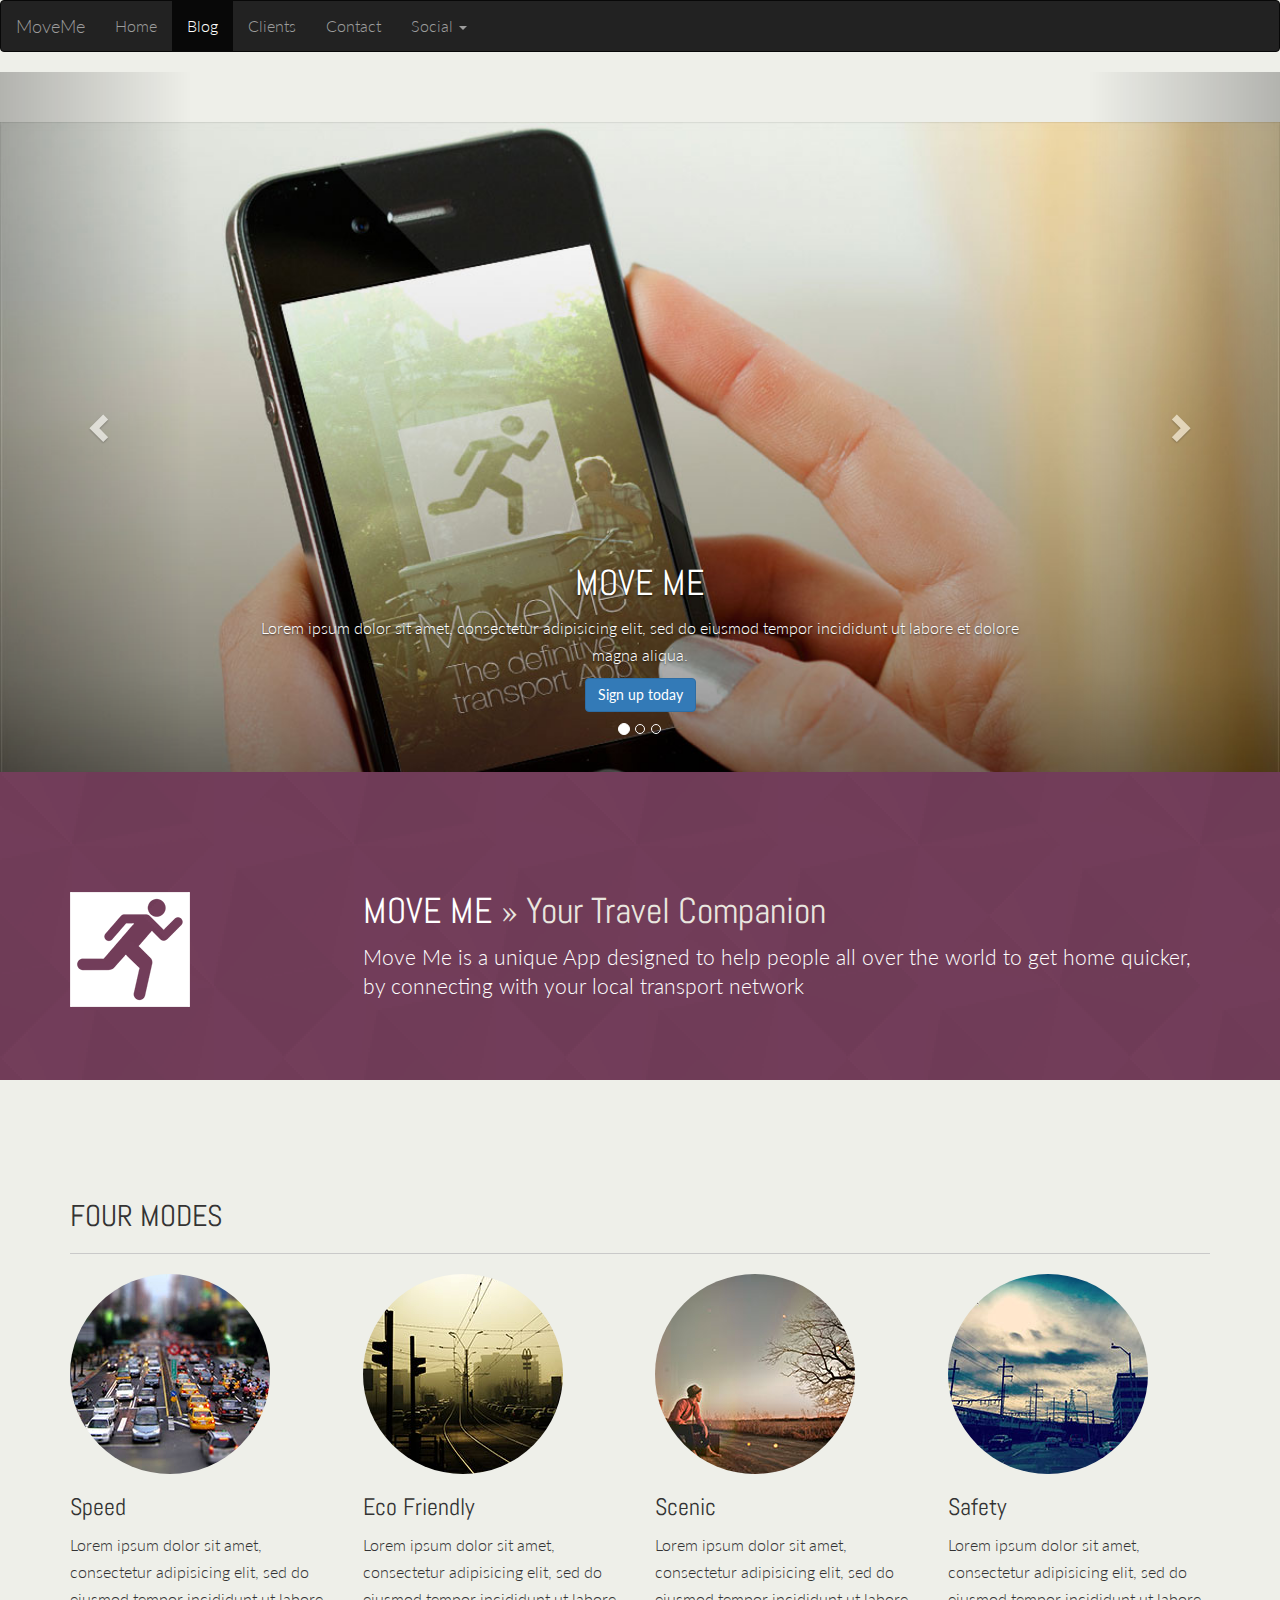
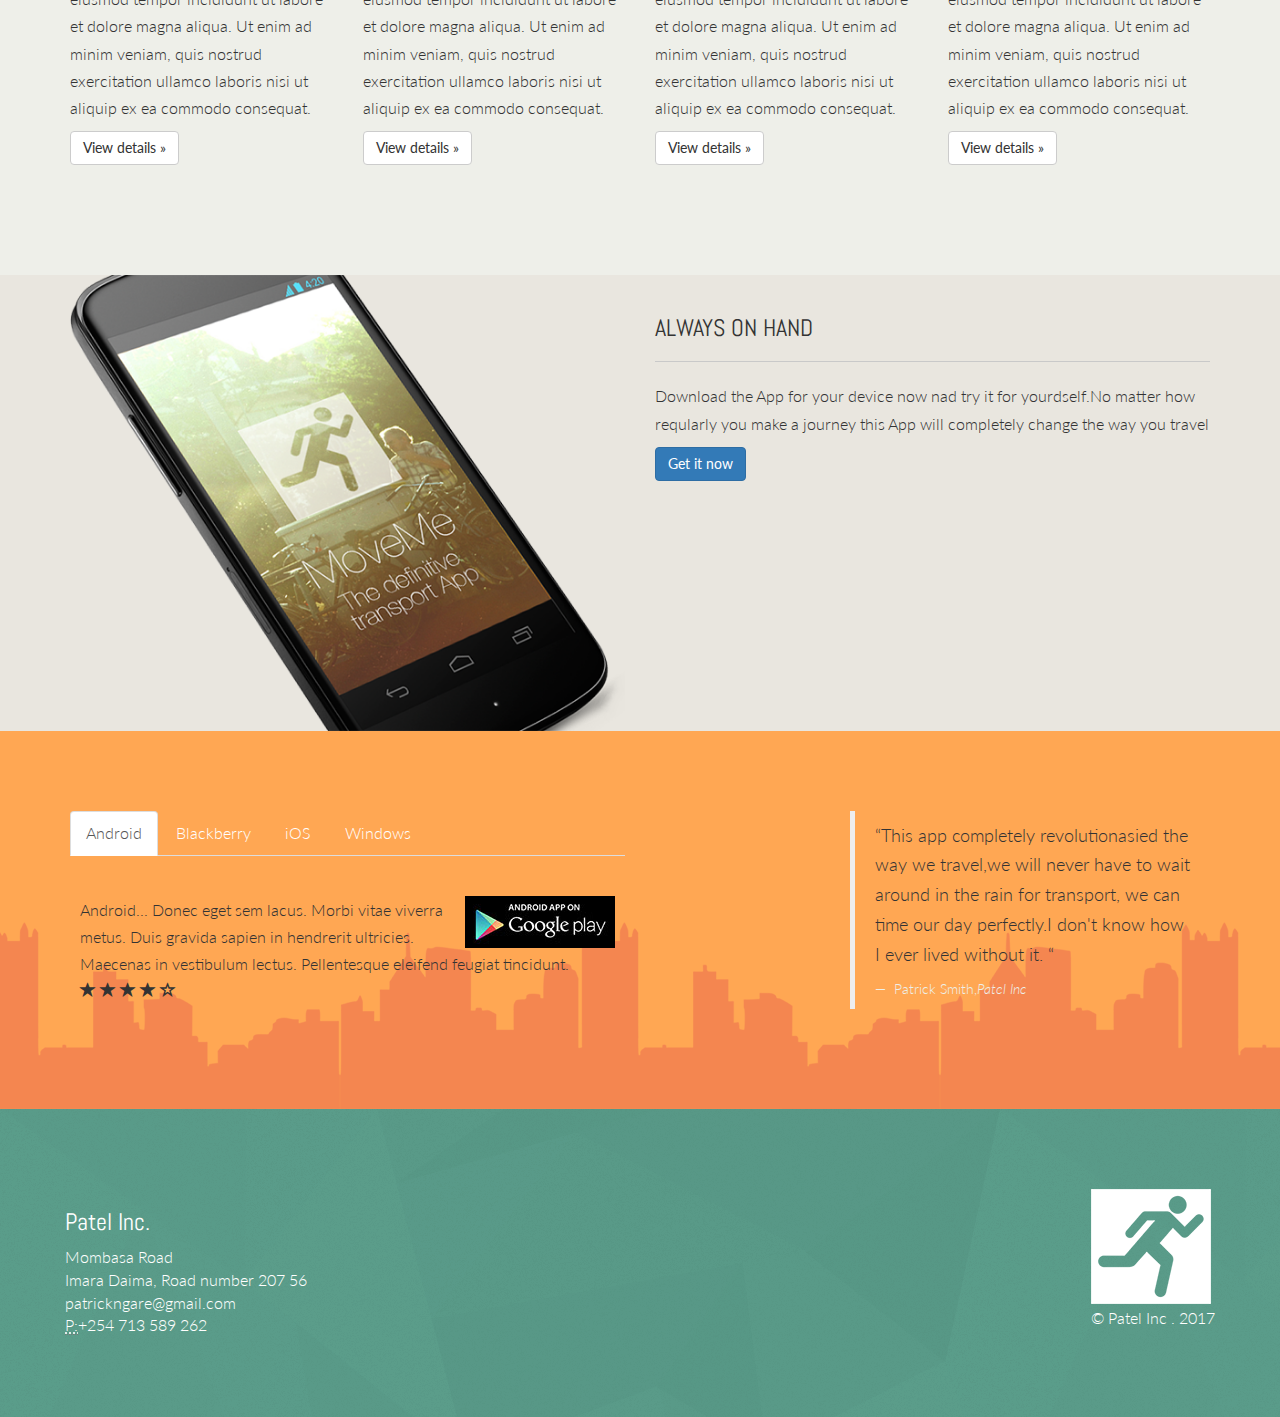
==== blog.html @ 834b3cba "added blog post page" ====
<!DOCTYPE html>
<html>

<head>
  <title>Move me inc</title>
  </title>
  <meta name="viewport" content="width=device-width, initial-scale=1.0">
  <link href="css/bootstrap.css" rel="stylesheet">
  <link rel="stylesheet" href="https://maxcdn.bootstrapcdn.com/bootstrap/3.3.7/css/bootstrap.min.css">
  <link href="https://fonts.googleapis.com/css?family=Lato:300" rel="stylesheet">
  <link href="https://fonts.googleapis.com/css?family=Abel" rel="stylesheet">
  <link href="css/styles.css" rel="stylesheet">
</head>

<body>
  <nav class="navbar navbar-inverse" role="navigation">
    <div class="navbar-header">
      <button type="button" class="navbar-toggle" data-toggle="collapse" data-target=".navbar-collapse">
           <span class="sr-only">Toggle navigation</span>
           <span class="icon-bar"></span>
           <span class="icon-bar"></span>
           <span class="icon-bar"></span>
       </button>
      <a class="navbar-brand" href="index.html">MoveMe</a>
    </div>
    <div class="navbar-collapse collapse">
      <ul class="nav navbar-nav">
        <li><a href="index.html">Home</a></li>
        <li class="active"><a href="blog.html">Blog</a></li>
        <li><a href="clients.html">Clients</a></li>
        <li><a href="contact.html">Contact</a></li>
        <li class="dropdown">
          <a href="#" class="dropdown-toggle" data-toggle="dropdown">Social <b class="caret"></b></a>
          <ul class="dropdown-menu">
            <li><a href="http://www.facebook.com">Facebook</a></li>
            <li><a href="http://www.twitter.com">Twitter</a></li>
            <li><a href="https://plus.google.com">Google+</a></li>
            <li><a href="http://www.linkedin.com">LinkedIn</a></li>
          </ul>
        </li>
      </ul>
    </div>
  </nav>
  <!-- end Navigation -->
  <div id="myCarousel" class="carousel slide">
    <ol class="carousel-indicators">
      <li data-target="#myCarousel" data-slide-to="0" class="active"></li>
      <li data-target="#myCarousel" data-slide-to="1"></li>
      <li data-target="#myCarousel" data-slide-to="2"></li>
    </ol>
    <div class="carousel-inner">
      <div class="item active">
        <img src="img/slide1.jpg">
        <div class="container active">
          <div class="carousel-caption">
            <h1>MOVE ME</h1>
            <p>Lorem ipsum dolor sit amet, consectetur adipisicing elit, sed do eiusmod tempor incididunt ut labore et dolore magna aliqua.</p>
            <p><a href="#" class="btn btn-primary btn-large">Sign up today</a></p>
          </div>
        </div>
      </div>
      <div class="item">
        <img src="img/slide2.jpg">
        <div class="container active">
          <div class="carousel-caption">
            <h1>ALL TRANSPORT COVERED</h1>
            <p>Lorem ipsum dolor sit amet, consectetur adipisicing elit, sed do eiusmod tempor incididunt ut labore et dolore magna aliqua.</p>
            <p><a href="#" class="btn btn-primary btn-large">Sign up today</a></p>
          </div>
        </div>
      </div>
      <div class="item">
        <img src="img/slide3.jpg">
        <div class="container active">
          <div class="carousel-caption">
            <h1>NEW - SAFETY MODE</h1>
            <p>Lorem ipsum dolor sit amet, consectetur adipisicing elit, sed do eiusmod tempor incididunt ut labore et dolore magna aliqua.</p>
            <p><a href="#" class="btn btn-primary btn-large">Sign up today</a></p>
          </div>
        </div>
      </div>
    </div>
    <a class="left carousel-control" href="#myCarousel" data-slide="prev"><span class="glyphicon glyphicon-chevron-left"></span></a>
    <a class="right carousel-control" href="#myCarousel" data-slide="next"><span class="glyphicon glyphicon-chevron-right"></span></a>
  </div>

  <!--Carousel End -->
  <div class="intro-block">
    <div class="container">
      <div class="row">
        <div class="col-xs-3">
          <img class="img-responsive tpad" src="img/moveMe.png">
        </div>
        <div class="col-xs-9">
          <h1>MOVE ME <span class="text-muted">&raquo; Your Travel Companion</span></h1>
          <p class="lead">Move Me is a unique App designed to help people all over the world to get home quicker, by connecting with your local transport network</p>
        </div>
      </div>
    </div>
  </div>
  <!--end of intro section -->
  <div class="container padded">
    <div class="row">
      <div class="col-lg-12">
        <h2>FOUR MODES</h2>
        <hr>
      </div>
    </div>
    <div class="row">
      <div class="col-sm-6 col-md-3">
        <img class="img-circle img-responsive" src="img/speed.jpg">
        <h3>Speed</h3>
        <p>Lorem ipsum dolor sit amet, consectetur adipisicing elit, sed do eiusmod tempor incididunt ut labore et dolore magna aliqua. Ut enim ad minim veniam, quis nostrud exercitation ullamco laboris nisi ut aliquip ex ea commodo consequat.</p>
        <p><a class="btn btn-default" href="#">View details &raquo;</a></p>
      </div>
      <div class="col-sm-6 col-md-3">
        <img class="img-circle img-responsive" src="img/eco.jpg">
        <h3>Eco Friendly</h3>
        <p>Lorem ipsum dolor sit amet, consectetur adipisicing elit, sed do eiusmod tempor incididunt ut labore et dolore magna aliqua. Ut enim ad minim veniam, quis nostrud exercitation ullamco laboris nisi ut aliquip ex ea commodo consequat.</p>
        <p><a class="btn btn-default" href="#">View details &raquo;</a></p>
      </div>
      <div class="clearfix hidden-md hidden-lg"></div>
      <div class="col-sm-6 col-md-3">
        <img class="img-circle img-responsive" src="img/scenic.jpg">
        <h3>Scenic</h3>
        <p>Lorem ipsum dolor sit amet, consectetur adipisicing elit, sed do eiusmod tempor incididunt ut labore et dolore magna aliqua. Ut enim ad minim veniam, quis nostrud exercitation ullamco laboris nisi ut aliquip ex ea commodo consequat.</p>
        <p><a class="btn btn-default" href="#">View details &raquo;</a></p>
      </div>
      <div class="col-sm-6 col-md-3">
        <img class="img-circle img-responsive" src="img/safety.jpg">
        <h3>Safety</h3>
        <p>Lorem ipsum dolor sit amet, consectetur adipisicing elit, sed do eiusmod tempor incididunt ut labore et dolore magna aliqua. Ut enim ad minim veniam, quis nostrud exercitation ullamco laboris nisi ut aliquip ex ea commodo consequat.</p>
        <p><a class="btn btn-default" href="#">View details &raquo;</a></p>
      </div>
    </div>
  </div>
  <!-- end of page content -->


  <div class="marketing">
    <div class="container">
      <div class="row">
        <div class="col-sm-6">
          <img class="img-responsive" src="img/app.png" />
        </div>
        <div class="col-sm-6">
          <h3 class="tpad">ALWAYS ON HAND</h3>
          <hr />
          <p>Download the App for your device now nad try it for yourdself.No matter how reqularly you make a journey this App will completely change the way you travel</p>
          <p><a class="btn btn-large btn-primary" href="#">Get it now</a> </p>
        </div>
      </div>
    </div>
  </div>
  <!--end of marketing section -->
  <div class="info">
    <div class="container">
      <div class="row">
        <div class="col-sm-6 tabbable">
          <ul id="myTab" class="nav nav-tabs">
            <li class="active"><a href="#android" data-toggle="tab">Android</a></li>
            <li><a href="#bb" data-toggle="tab">Blackberry</a></li>
            <li><a href="#ios" data-toggle="tab">iOS</a></li>
            <li><a href="#win" data-toggle="tab">Windows</a></li>
          </ul>
          <div class="tab-content">
            <div class="tab-pane fade in active" id="android">
              <p><img src="img/gplay.jpg" alt="google" class="pull-right">Android... Donec eget sem lacus. Morbi vitae viverra metus. Duis gravida sapien in hendrerit ultricies. Maecenas in vestibulum lectus. Pellentesque eleifend feugiat tincidunt.</br>
                <span class="glyphicon glyphicon-star"></span>
                <span class="glyphicon glyphicon-star"></span>
                <span class="glyphicon glyphicon-star"></span>
                <span class="glyphicon glyphicon-star"></span>
                <span class="glyphicon glyphicon-star-empty"></span>
              </p>
            </div>
            <div class="tab-pane fade in" id="bb">
              <p><img src="img/bbstore.jpg" alt="google" class="pull-right">Blackberry... Donec eget sem lacus. Morbi vitae viverra metus. Duis gravida sapien in hendrerit ultricies. Maecenas in vestibulum lectus. Pellentesque eleifend feugiat tincidunt.</br>
                <span class="glyphicon glyphicon-star"></span>
                <span class="glyphicon glyphicon-star"></span>
                <span class="glyphicon glyphicon-star"></span>
                <span class="glyphicon glyphicon-star"></span>
                <span class="glyphicon glyphicon-star-empty"></span></p>
            </div>

            <div class="tab-pane fade in" id="ios">
              <p><img src="img/appstore.jpg" alt="google" class="pull-right">iOS... Donec eget sem lacus. Morbi vitae viverra metus. Duis gravida sapien in hendrerit ultricies. Maecenas in vestibulum lectus. Pellentesque eleifend feugiat tincidunt.</br>
                <span class="glyphicon glyphicon-star"></span>
                <span class="glyphicon glyphicon-star"></span>
                <span class="glyphicon glyphicon-star"></span>
                <span class="glyphicon glyphicon-star"></span>
                <span class="glyphicon glyphicon-star-empty"> </span></p>
            </div>

            <div class="tab-pane fade in" id="win">
              <p><img src="img/winstore.jpg" alt="google" class="pull-right">Windows... Donec eget sem lacus. Morbi vitae viverra metus. Duis gravida sapien in hendrerit ultricies. Maecenas in vestibulum lectus. Pellentesque eleifend feugiat tincidunt.</br>
                <span class="glyphicon glyphicon-star"></span>
                <span class="glyphicon glyphicon-star"></span>
                <span class="glyphicon glyphicon-star"></span>
                <span class="glyphicon glyphicon-star"></span>
                <span class="glyphicon glyphicon-star-empty"></span></p>
            </div>
          </div>

        </div>
        <div class="col-sm-4 col-sm-offset-2">
          <blockquote>
            <p>&ldquo;This app completely revolutionasied the way we travel,we will never have to wait around in the rain for transport, we can time our day perfectly.I don't know how I ever lived without it. &ldquo;</p>
            <small> Patrick Smith,<cite title="Source title">Patel Inc</cite> </small>

          </blockquote>
        </div>
      </div>
    </div>
  </div>
  <!--info panel ends here -->
  <div class="ftr">
    <div class="container">
      <div class="row">
        <footer>
          <div class="pull-left ft_space">
            <address>
                    <h3>Patel Inc.</h3>
                    Mombasa Road<br>
                    Imara Daima, Road number 207 56<br>
                    <a href="mailto:patrickngare@gmail.com">patrickngare@gmail.com</a><br>
                    <abbr title="Phone">P:</abbr>+254 713 589 262
                    </address>
          </div>
          <div class="pull-right ft_space">
            <img class="img-responsive" src="img/moveMe.png">
            <p>&copy; Patel Inc . 2017</p>
          </div>
        </footer>
      </div>
    </div>

  </div>
  <script src="js/jquery.js"></script>
  <script src="js/bootstrap.js"></script>
  <script src="js/scripts.js"></script>
  <script>
    $(function() {
      $('.carousel').carousel({
        interval: 4000
      });
    })
  </script>
</body>

</html>
---- css/styles.css ----
html, body{
    font-family: 'Lato', sans-serif;
    font-weight: 300;
    font-size: 16px;
    line-height: 1.7;
    background-color: #eeefe9;
}
h1, h2, h3, h4{
    font-family: 'Abel', sans-serif;
}
b, strong{
    font-weight: 400;
}
.carousel-caption{
    z-index: 10;
}
.carousel-inner > .item > img{
    position: absolute;
    top: 50px;
    left: 0;
    min-width: 100%;
    height: auto;
}
.carousel-inner > .item{
    height: 500px;
}
.intro-block{
    background: url(../img/purpalt.png) repeat;
    padding: 100px 15px 60px;
    color: #fff;
}
.text-muted{
    color: #e9e6df;
    font-weight: 100;
}
.tpad{
    padding-top: 20px;
}
.padded{
    padding: 100px 15px;
}
.marketing{
  background-color: #e9e6df;

}
hr{
  border-top: 1px solid #c9c9c9;
}
.info{
  background: #ffa753 url(../img/skyline.png) repeat-x bottom;
  padding: 80px 0;
}
 .info small{
   color:#eeefe9;
 }
 .info a{
     color: #fff;
 }
 .info a:hover{
     color: #333;
 }

.tab-pane{
    padding: 40px 10px 0 10px;
}
.ftr{
    background: url(../img/shattered.png) repeat;
    padding: 80px 0 60px 0;
}
.ftr address, .ftr a, .ftr p{
    color: #fff;
}
.ft_space{
    padding: 0 10px;
}
@media(min-width: 768px){
.carousel-inner > .item{
    height: 700px;
}
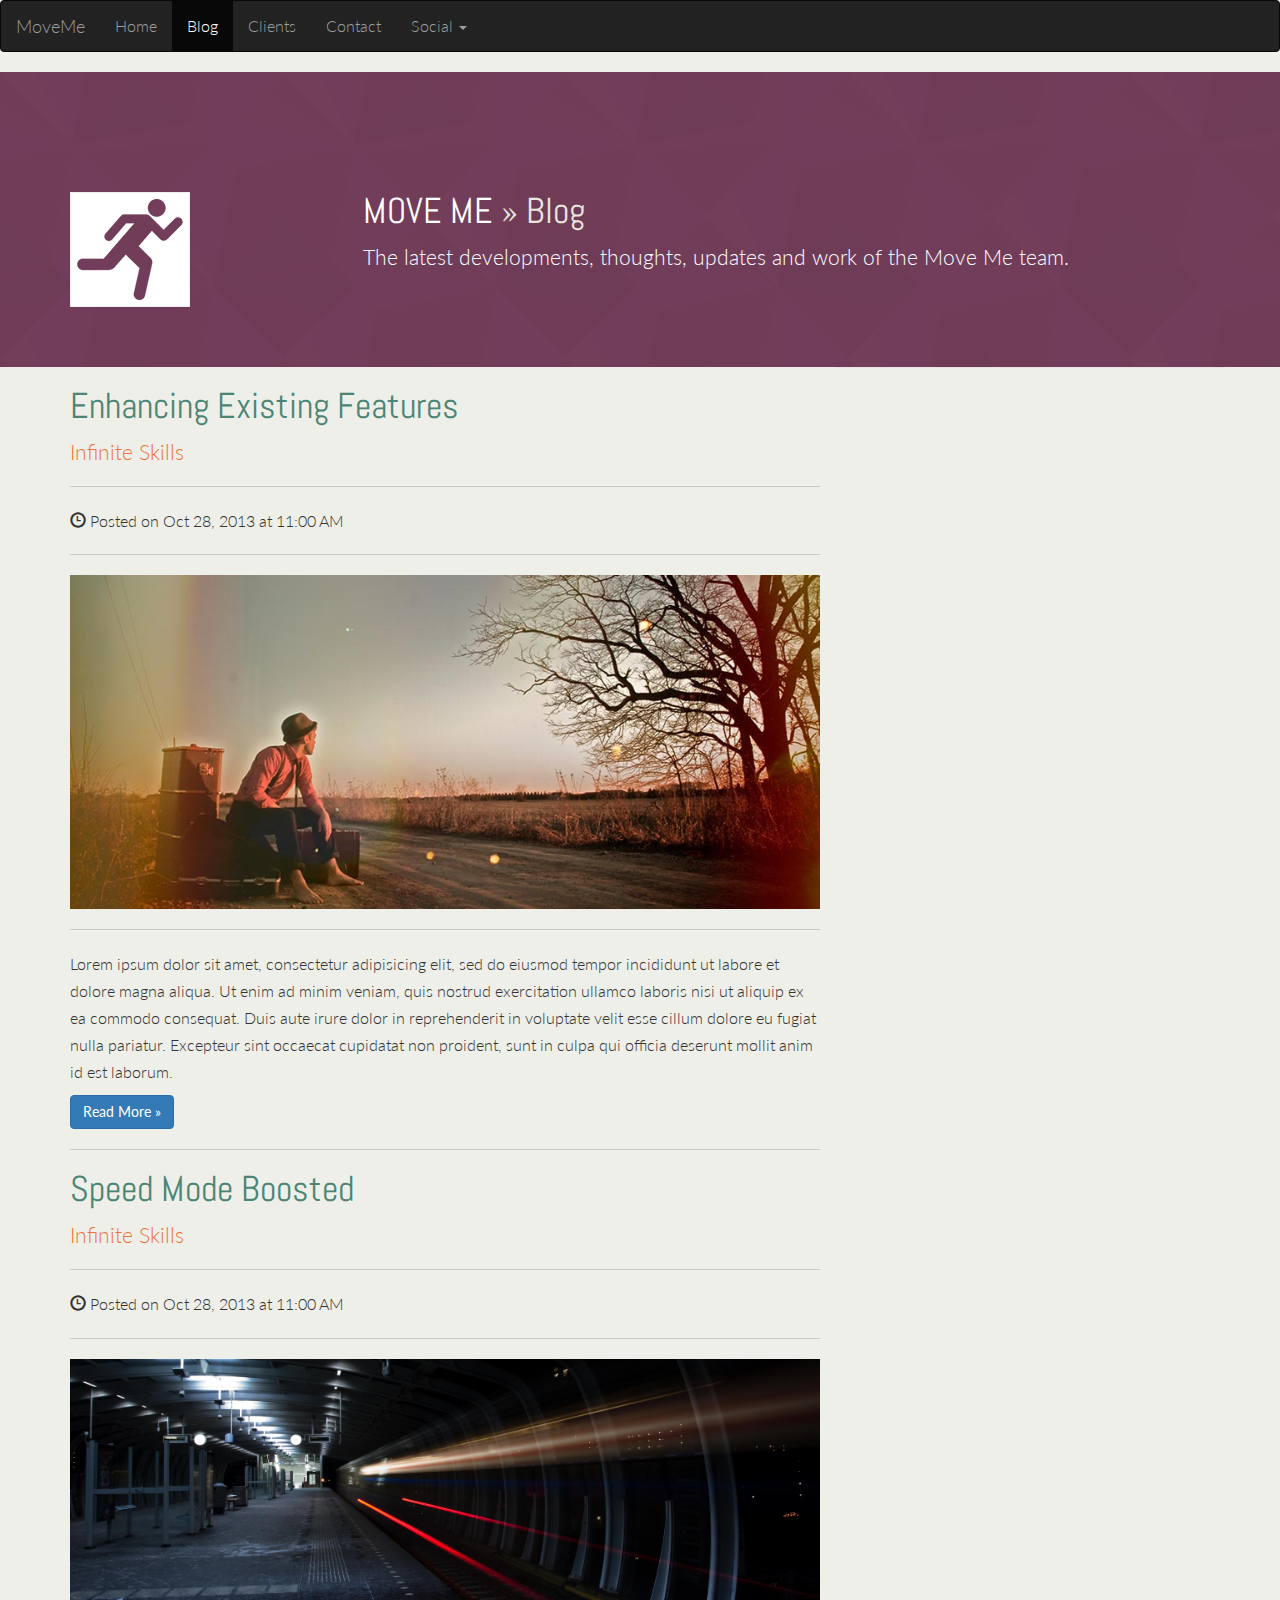
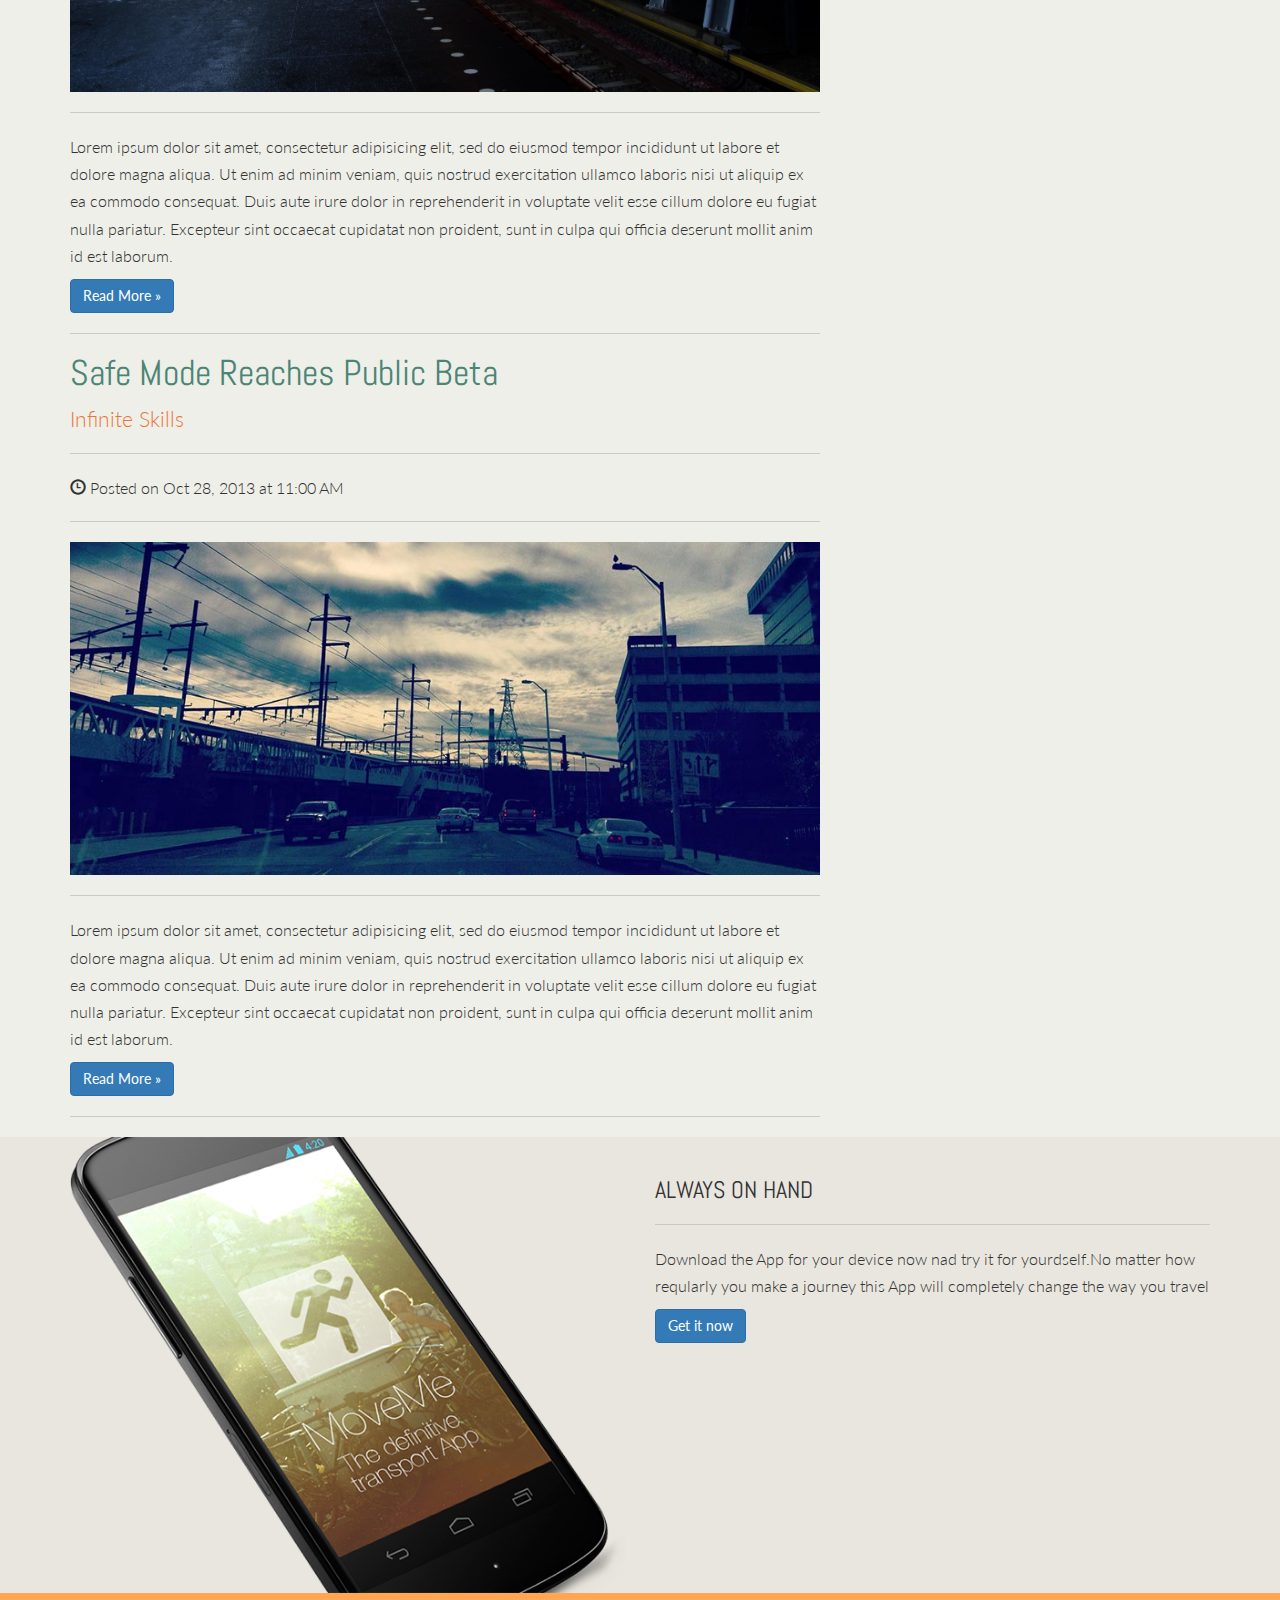
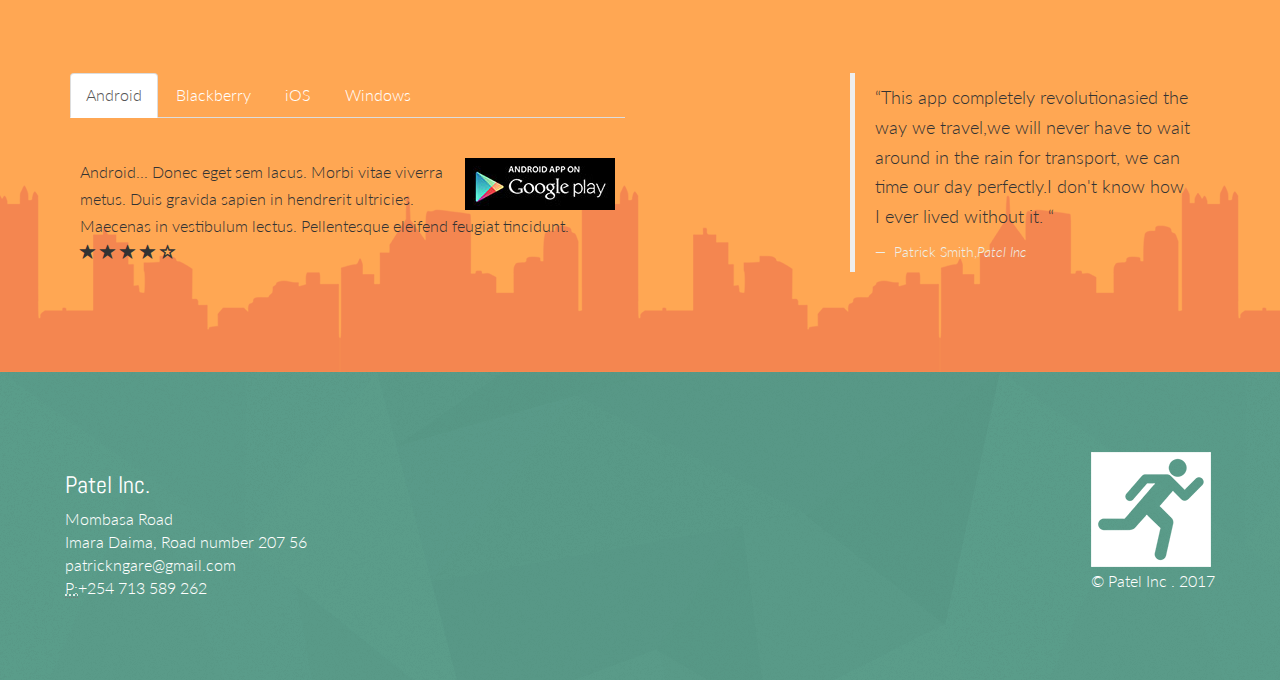
==== commit 790f6873: "added blog posts" ====
--- a/blog.html
+++ b/blog.html
@@ -42,49 +42,6 @@
     </div>
   </nav>
   <!-- end Navigation -->
-  <div id="myCarousel" class="carousel slide">
-    <ol class="carousel-indicators">
-      <li data-target="#myCarousel" data-slide-to="0" class="active"></li>
-      <li data-target="#myCarousel" data-slide-to="1"></li>
-      <li data-target="#myCarousel" data-slide-to="2"></li>
-    </ol>
-    <div class="carousel-inner">
-      <div class="item active">
-        <img src="img/slide1.jpg">
-        <div class="container active">
-          <div class="carousel-caption">
-            <h1>MOVE ME</h1>
-            <p>Lorem ipsum dolor sit amet, consectetur adipisicing elit, sed do eiusmod tempor incididunt ut labore et dolore magna aliqua.</p>
-            <p><a href="#" class="btn btn-primary btn-large">Sign up today</a></p>
-          </div>
-        </div>
-      </div>
-      <div class="item">
-        <img src="img/slide2.jpg">
-        <div class="container active">
-          <div class="carousel-caption">
-            <h1>ALL TRANSPORT COVERED</h1>
-            <p>Lorem ipsum dolor sit amet, consectetur adipisicing elit, sed do eiusmod tempor incididunt ut labore et dolore magna aliqua.</p>
-            <p><a href="#" class="btn btn-primary btn-large">Sign up today</a></p>
-          </div>
-        </div>
-      </div>
-      <div class="item">
-        <img src="img/slide3.jpg">
-        <div class="container active">
-          <div class="carousel-caption">
-            <h1>NEW - SAFETY MODE</h1>
-            <p>Lorem ipsum dolor sit amet, consectetur adipisicing elit, sed do eiusmod tempor incididunt ut labore et dolore magna aliqua.</p>
-            <p><a href="#" class="btn btn-primary btn-large">Sign up today</a></p>
-          </div>
-        </div>
-      </div>
-    </div>
-    <a class="left carousel-control" href="#myCarousel" data-slide="prev"><span class="glyphicon glyphicon-chevron-left"></span></a>
-    <a class="right carousel-control" href="#myCarousel" data-slide="next"><span class="glyphicon glyphicon-chevron-right"></span></a>
-  </div>
-
-  <!--Carousel End -->
   <div class="intro-block">
     <div class="container">
       <div class="row">
@@ -92,45 +49,58 @@
           <img class="img-responsive tpad" src="img/moveMe.png">
         </div>
         <div class="col-xs-9">
-          <h1>MOVE ME <span class="text-muted">&raquo; Your Travel Companion</span></h1>
-          <p class="lead">Move Me is a unique App designed to help people all over the world to get home quicker, by connecting with your local transport network</p>
+          <h1>MOVE ME <span class="text-muted">&raquo; Blog</span></h1>
+          <p class="lead">The latest developments, thoughts, updates and work of the Move Me team.</p>
         </div>
       </div>
     </div>
   </div>
   <!--end of intro section -->
-  <div class="container padded">
+  <div class="container ">
     <div class="row">
-      <div class="col-lg-12">
-        <h2>FOUR MODES</h2>
-        <hr>
-      </div>
-    </div>
-    <div class="row">
-      <div class="col-sm-6 col-md-3">
-        <img class="img-circle img-responsive" src="img/speed.jpg">
-        <h3>Speed</h3>
-        <p>Lorem ipsum dolor sit amet, consectetur adipisicing elit, sed do eiusmod tempor incididunt ut labore et dolore magna aliqua. Ut enim ad minim veniam, quis nostrud exercitation ullamco laboris nisi ut aliquip ex ea commodo consequat.</p>
-        <p><a class="btn btn-default" href="#">View details &raquo;</a></p>
-      </div>
-      <div class="col-sm-6 col-md-3">
-        <img class="img-circle img-responsive" src="img/eco.jpg">
-        <h3>Eco Friendly</h3>
-        <p>Lorem ipsum dolor sit amet, consectetur adipisicing elit, sed do eiusmod tempor incididunt ut labore et dolore magna aliqua. Ut enim ad minim veniam, quis nostrud exercitation ullamco laboris nisi ut aliquip ex ea commodo consequat.</p>
-        <p><a class="btn btn-default" href="#">View details &raquo;</a></p>
-      </div>
-      <div class="clearfix hidden-md hidden-lg"></div>
-      <div class="col-sm-6 col-md-3">
-        <img class="img-circle img-responsive" src="img/scenic.jpg">
-        <h3>Scenic</h3>
-        <p>Lorem ipsum dolor sit amet, consectetur adipisicing elit, sed do eiusmod tempor incididunt ut labore et dolore magna aliqua. Ut enim ad minim veniam, quis nostrud exercitation ullamco laboris nisi ut aliquip ex ea commodo consequat.</p>
-        <p><a class="btn btn-default" href="#">View details &raquo;</a></p>
-      </div>
-      <div class="col-sm-6 col-md-3">
-        <img class="img-circle img-responsive" src="img/safety.jpg">
-        <h3>Safety</h3>
-        <p>Lorem ipsum dolor sit amet, consectetur adipisicing elit, sed do eiusmod tempor incididunt ut labore et dolore magna aliqua. Ut enim ad minim veniam, quis nostrud exercitation ullamco laboris nisi ut aliquip ex ea commodo consequat.</p>
-        <p><a class="btn btn-default" href="#">View details &raquo;</a></p>
+      <div class="col-sm-8 blog">
+        <section>
+          <h1><a href="#">Enhancing Existing Features</a></h1>
+          <p class="lead"><a href="index.html">Infinite Skills</a></p>
+          <hr>
+          <p><span class="glyphicon glyphicon-time"></span> Posted on Oct 28, 2013 at 11:00 AM</p>
+          <hr>
+          <img src="img/blog1.jpg" class="img-responsive">
+          <hr>
+          <p>Lorem ipsum dolor sit amet, consectetur adipisicing elit, sed do eiusmod tempor incididunt ut labore et dolore magna aliqua. Ut enim ad minim veniam, quis nostrud exercitation ullamco laboris nisi ut aliquip ex ea commodo consequat. Duis aute
+            irure dolor in reprehenderit in voluptate velit esse cillum dolore eu fugiat nulla pariatur. Excepteur sint occaecat cupidatat non proident, sunt in culpa qui officia deserunt mollit anim id est laborum.</p>
+          <a class="btn btn-primary" href="#">Read More &raquo;</a>
+          <hr>
+        </section>
+        <section>
+          <h1><a href="#">Speed Mode Boosted</a></h1>
+          <p class="lead"><a href="index.html">Infinite Skills</a></p>
+          <hr>
+          <p><span class="glyphicon glyphicon-time"></span> Posted on Oct 28, 2013 at 11:00 AM</p>
+          <hr>
+          <img src="img/blog2.jpg" class="img-responsive">
+          <hr>
+          <p>Lorem ipsum dolor sit amet, consectetur adipisicing elit, sed do eiusmod tempor incididunt ut labore et dolore magna aliqua. Ut enim ad minim veniam, quis nostrud exercitation ullamco laboris nisi ut aliquip ex ea commodo consequat. Duis aute
+            irure dolor in reprehenderit in voluptate velit esse cillum dolore eu fugiat nulla pariatur. Excepteur sint occaecat cupidatat non proident, sunt in culpa qui officia deserunt mollit anim id est laborum.</p>
+          <a class="btn btn-primary" href="#">Read More &raquo;</a>
+          <hr>
+        </section>
+        <section>
+          <h1><a href="#">Safe Mode Reaches Public Beta</a></h1>
+          <p class="lead"><a href="index.html">Infinite Skills</a></p>
+          <hr>
+          <p><span class="glyphicon glyphicon-time"></span> Posted on Oct 28, 2013 at 11:00 AM</p>
+          <hr>
+          <img src="img/blog3.jpg" class="img-responsive">
+          <hr>
+          <p>Lorem ipsum dolor sit amet, consectetur adipisicing elit, sed do eiusmod tempor incididunt ut labore et dolore magna aliqua. Ut enim ad minim veniam, quis nostrud exercitation ullamco laboris nisi ut aliquip ex ea commodo consequat. Duis aute
+            irure dolor in reprehenderit in voluptate velit esse cillum dolore eu fugiat nulla pariatur. Excepteur sint occaecat cupidatat non proident, sunt in culpa qui officia deserunt mollit anim id est laborum.</p>
+          <a class="btn btn-primary" href="#">Read More &raquo;</a>
+          <hr>
+        </section>
+      </div>
+      <div class="col-sm-4 sidebar">
+
       </div>
     </div>
   </div>
--- a/css/styles.css
+++ b/css/styles.css
@@ -73,6 +73,12 @@
 .ft_space{
     padding: 0 10px;
 }
+.blog h1 a{color: #4b8575;}
+.blog p a{color:#ed7337;}
+.sidebar{
+  background-color: #e9e6df;
+
+}
 @media(min-width: 768px){
 .carousel-inner > .item{
     height: 700px;
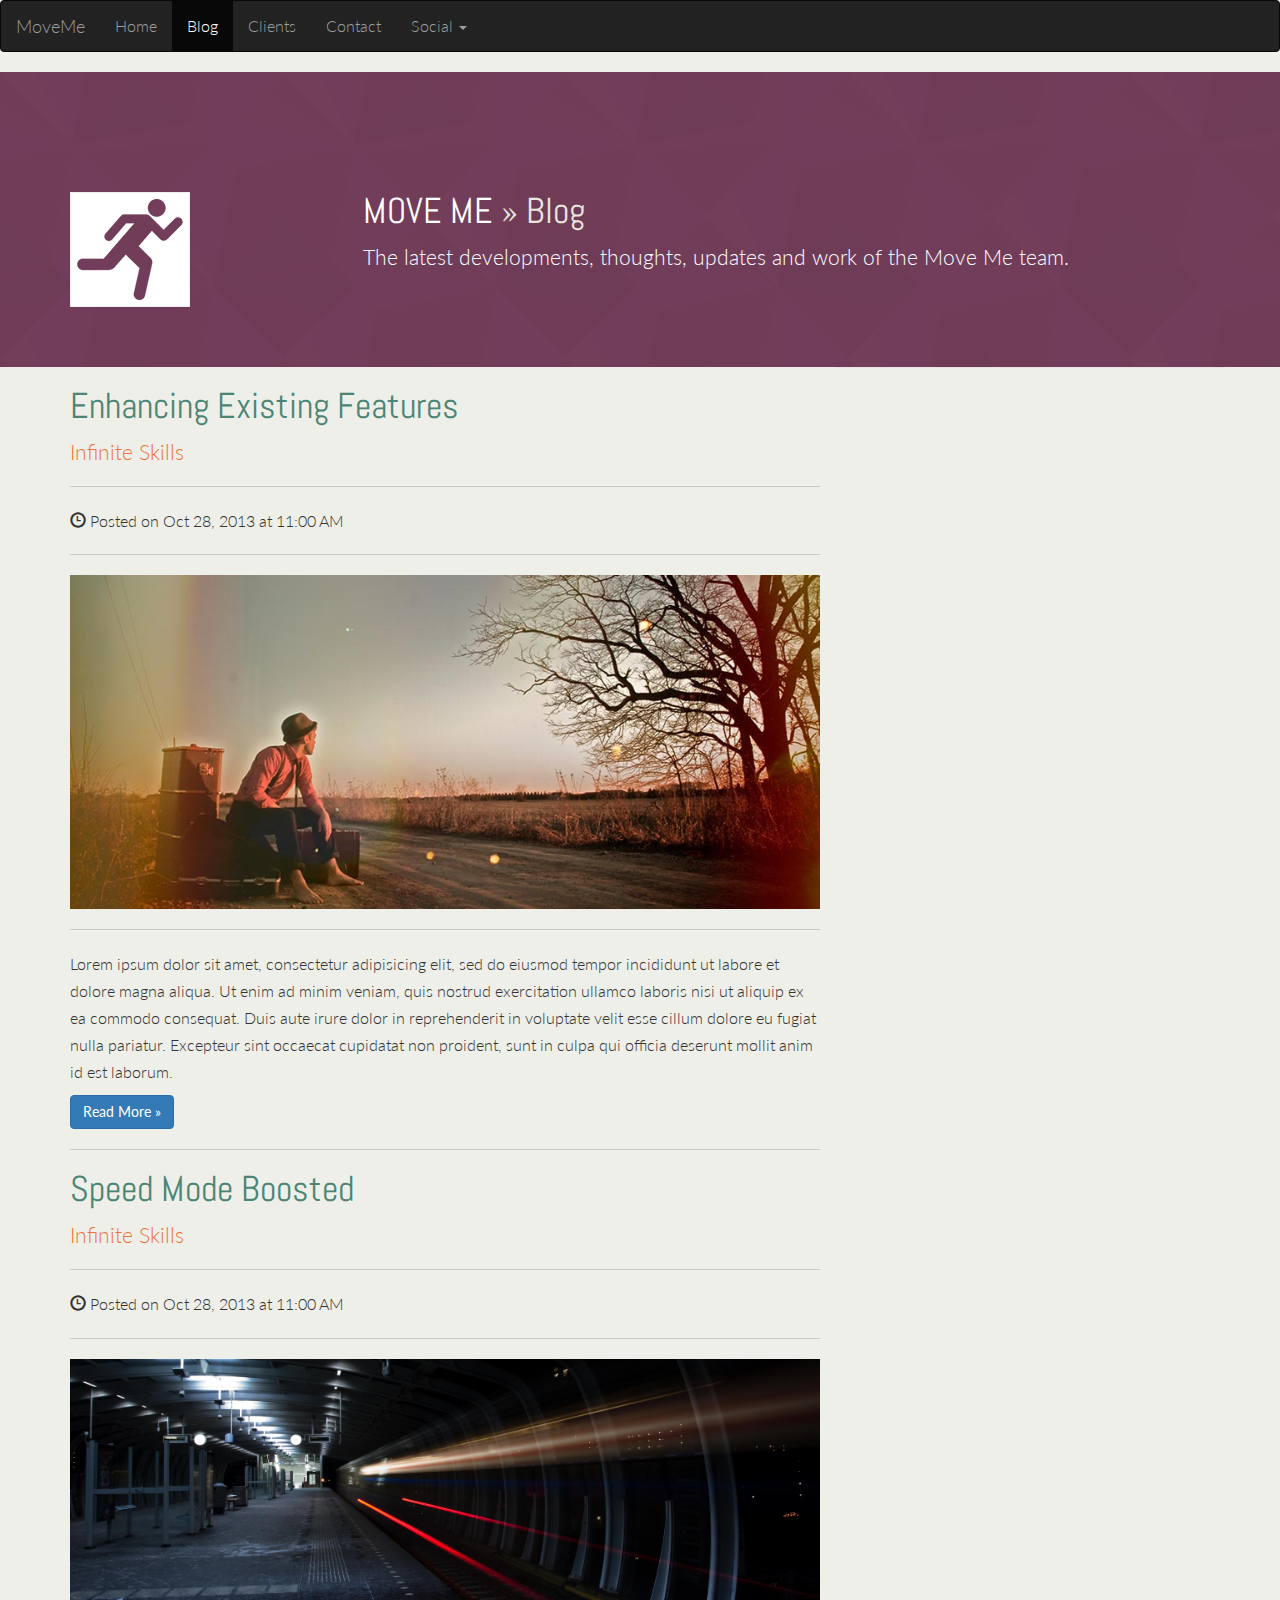
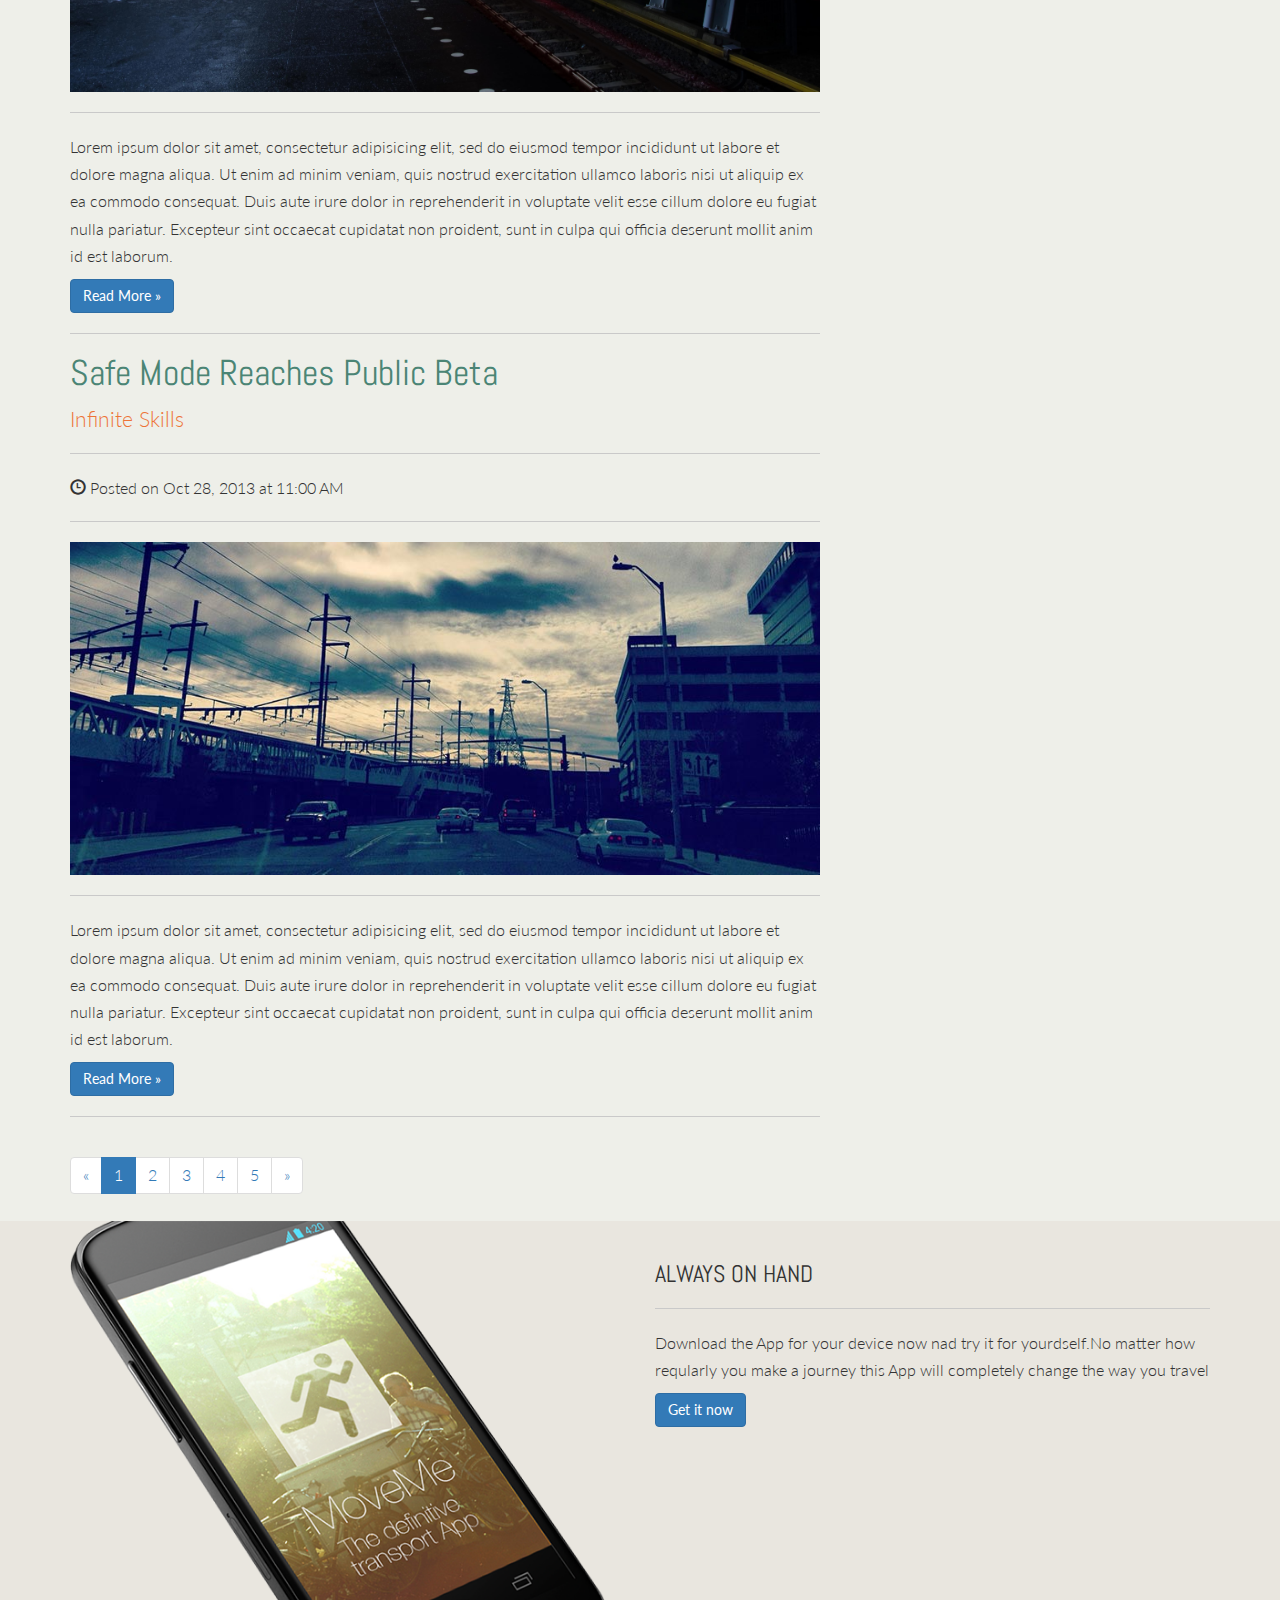
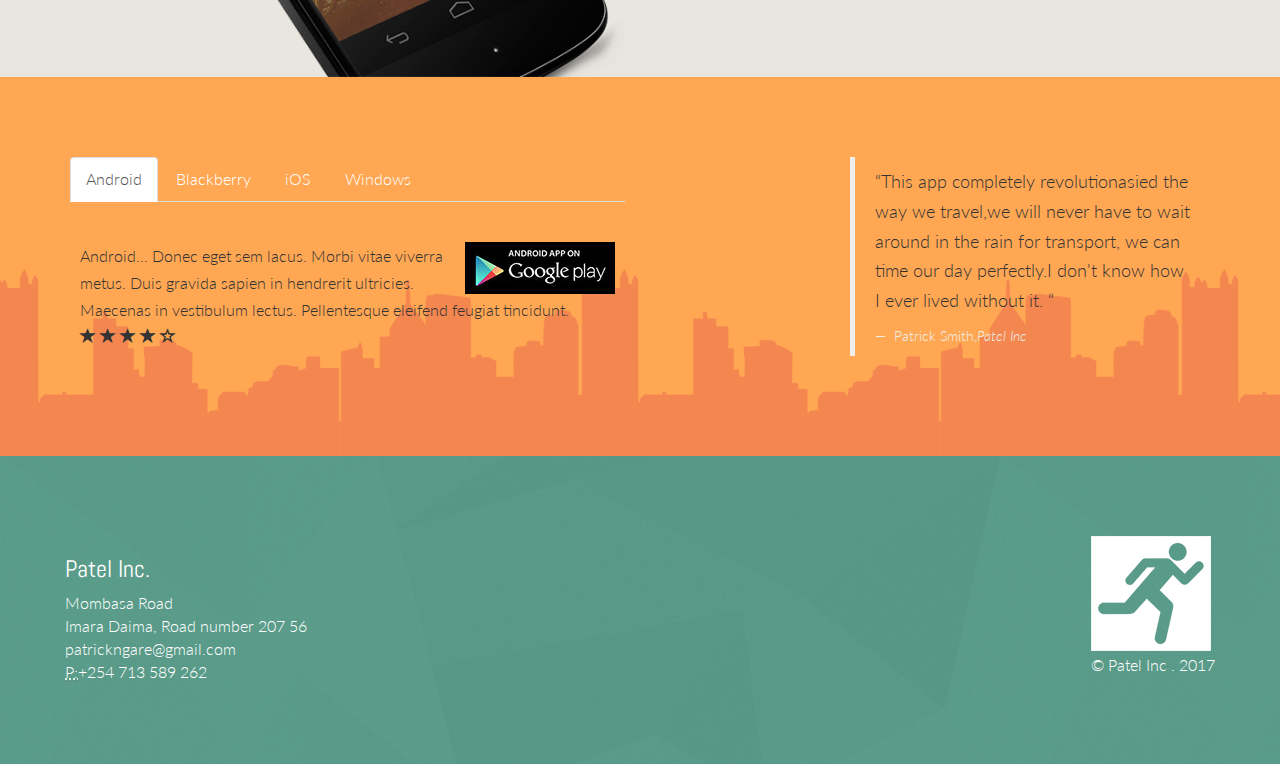
==== commit c997b9d7: "added pagination" ====
--- a/blog.html
+++ b/blog.html
@@ -98,6 +98,15 @@
           <a class="btn btn-primary" href="#">Read More &raquo;</a>
           <hr>
         </section>
+        <ul class="pagination">
+                <li><a href="#">&laquo;</a></li>
+                <li class="active"><a href="#">1</a></li>
+                <li><a href="#">2</a></li>
+                <li><a href="#">3</a></li>
+                <li><a href="#">4</a></li>
+                <li><a href="#">5</a></li>
+                <li><a href="#">&raquo;</a></li>
+            </ul>
       </div>
       <div class="col-sm-4 sidebar">
 
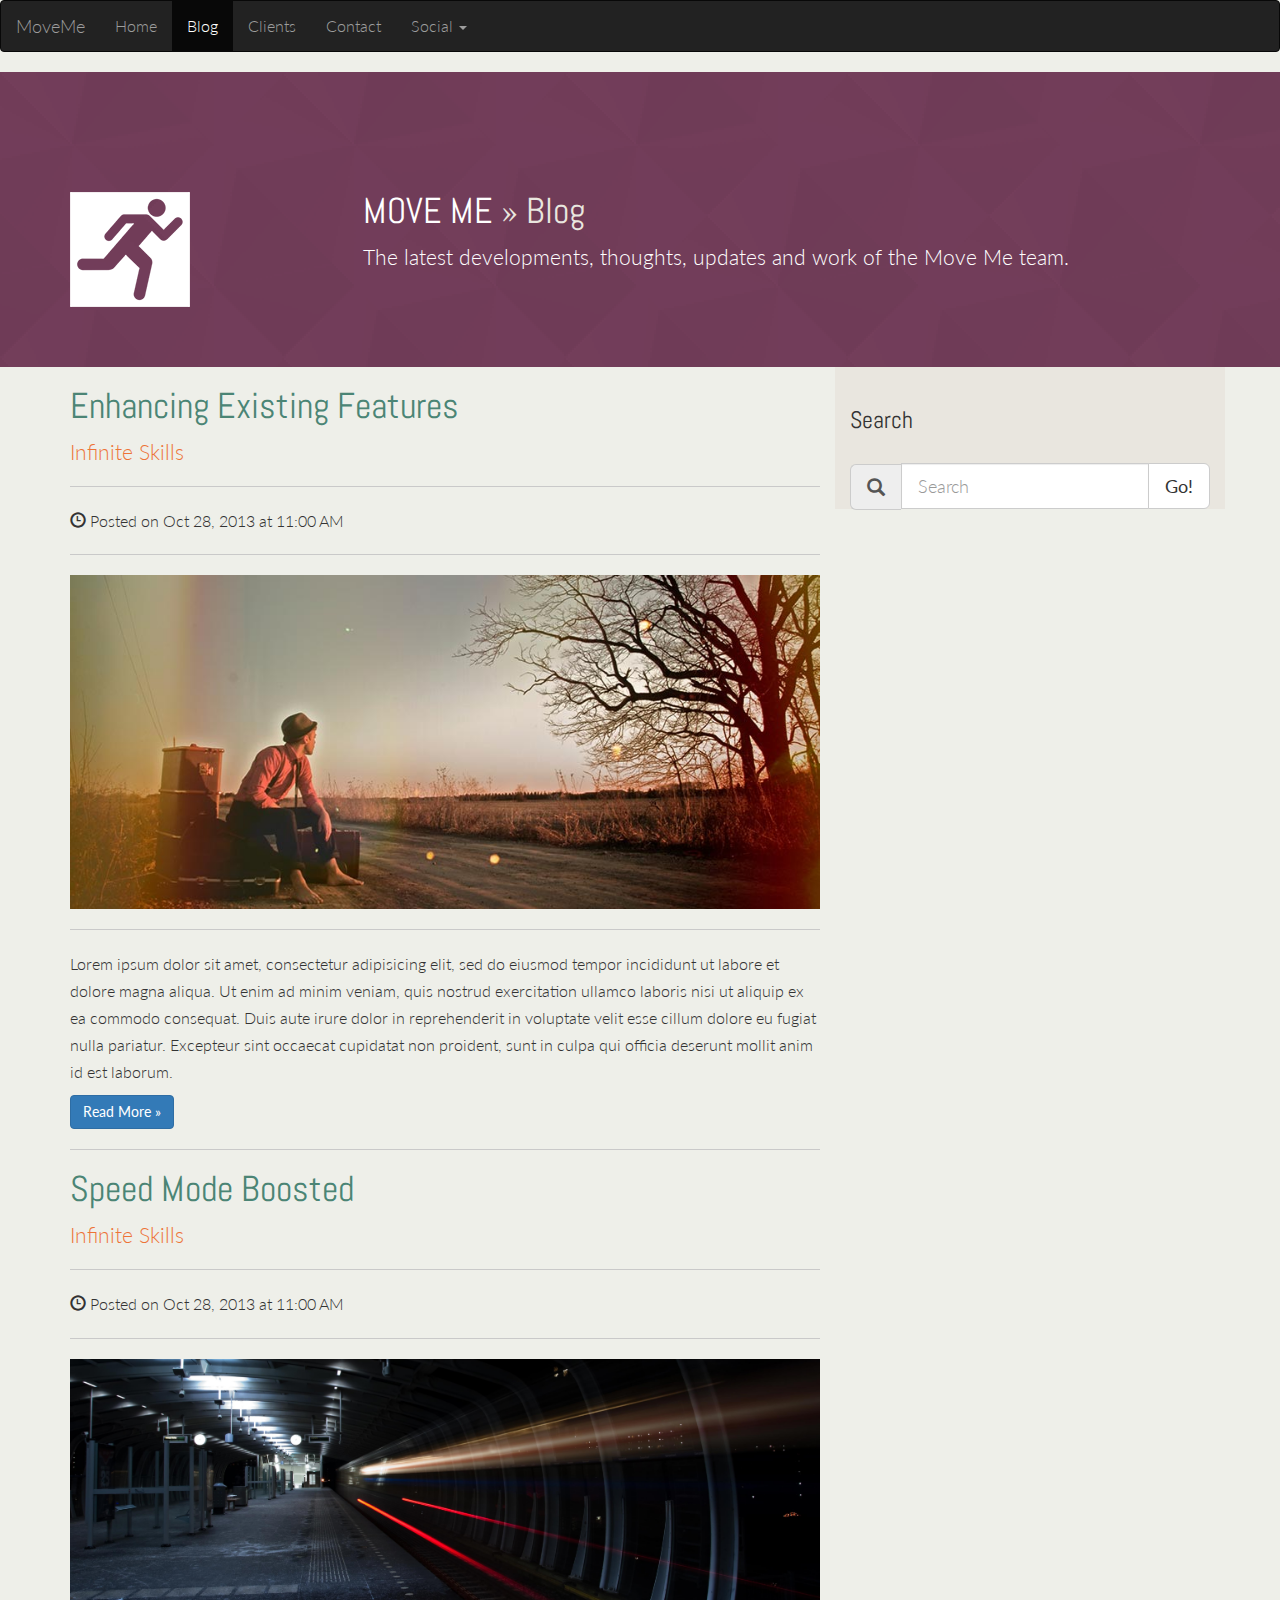
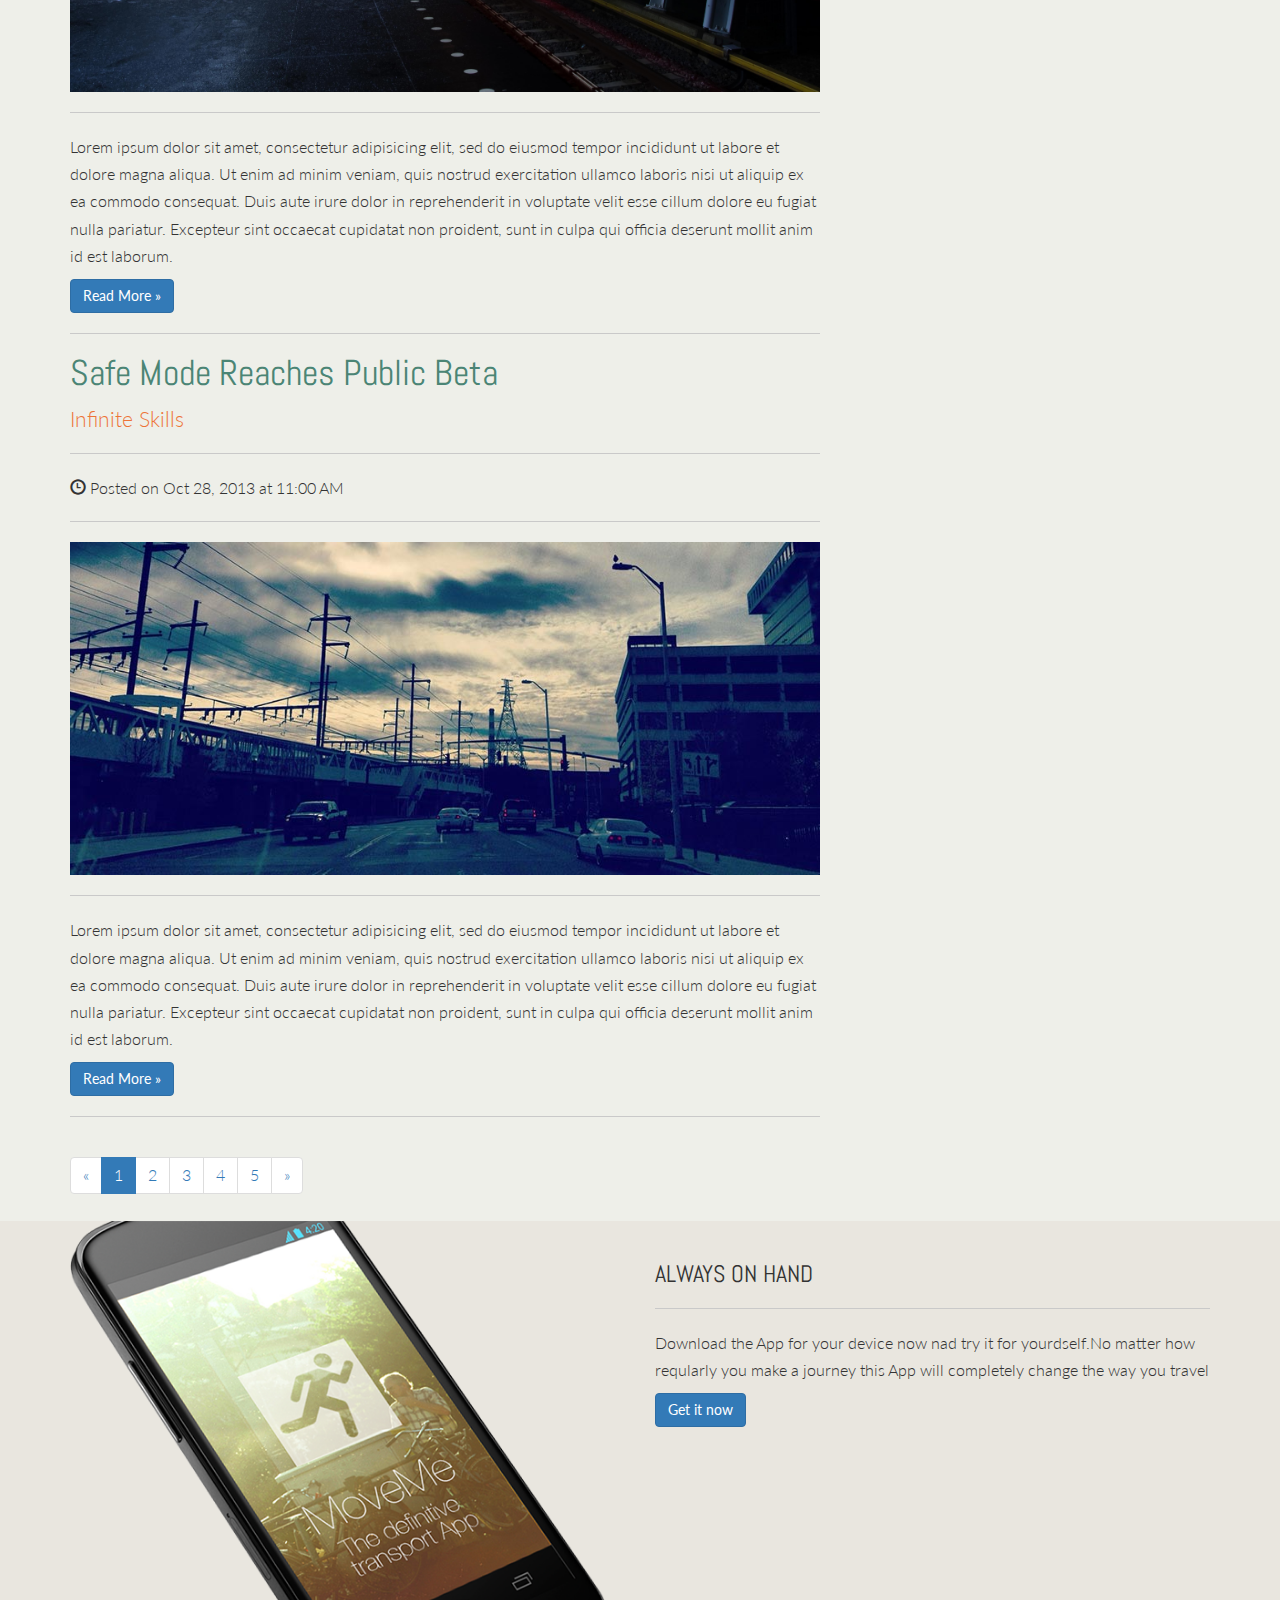
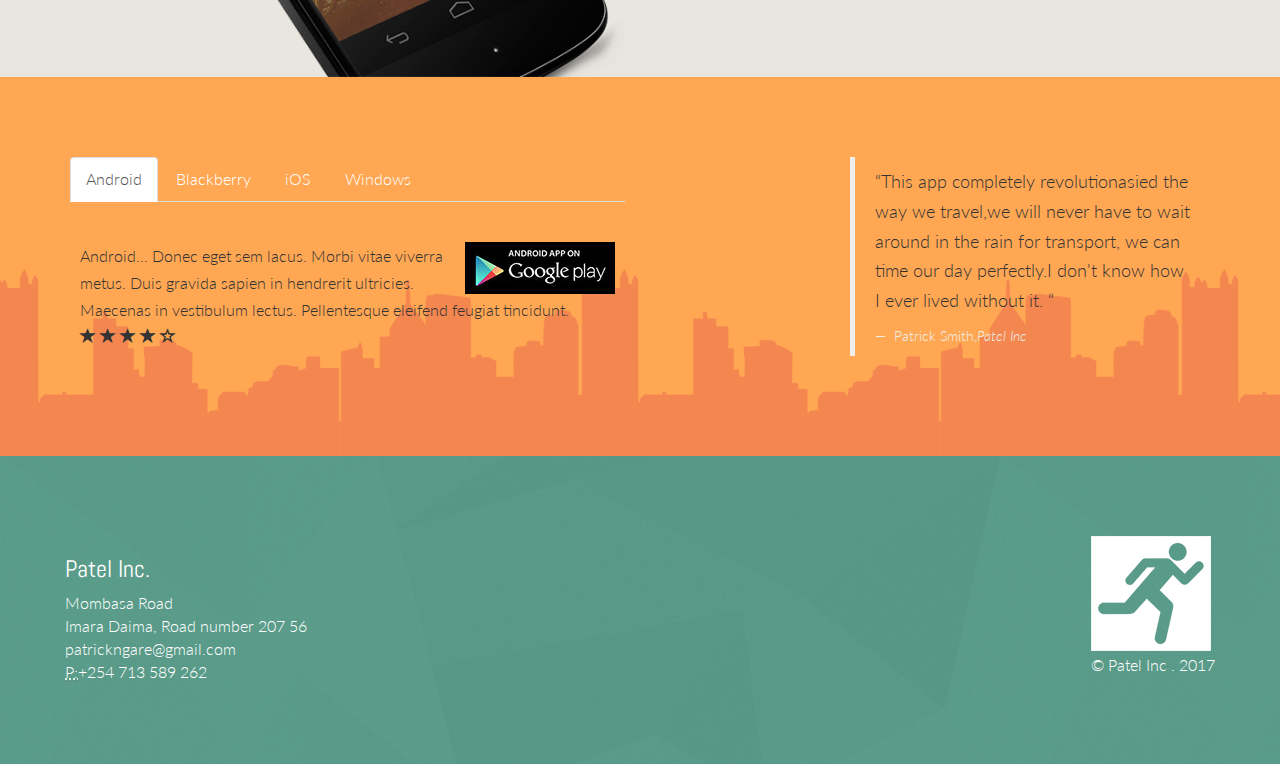
==== commit 66d876af: "added search box" ====
--- a/blog.html
+++ b/blog.html
@@ -99,16 +99,26 @@
           <hr>
         </section>
         <ul class="pagination">
-                <li><a href="#">&laquo;</a></li>
-                <li class="active"><a href="#">1</a></li>
-                <li><a href="#">2</a></li>
-                <li><a href="#">3</a></li>
-                <li><a href="#">4</a></li>
-                <li><a href="#">5</a></li>
-                <li><a href="#">&raquo;</a></li>
-            </ul>
+          <li><a href="#">&laquo;</a></li>
+          <li class="active"><a href="#">1</a></li>
+          <li><a href="#">2</a></li>
+          <li><a href="#">3</a></li>
+          <li><a href="#">4</a></li>
+          <li><a href="#">5</a></li>
+          <li><a href="#">&raquo;</a></li>
+        </ul>
       </div>
       <div class="col-sm-4 sidebar">
+        <section>
+          <h3 class="tpad">Search</h3>
+          <div class="input-group input-group-lg tpad">
+            <span class="input-group-addon glyphicon glyphicon-search"></span>
+            <input type="text" class="form-control input-lg" placeholder="Search">
+            <span class="input-group-btn">
+                        <button class="btn btn-default" type="button">Go!</button>
+                    </span>
+          </div>
+        </section>
 
       </div>
     </div>
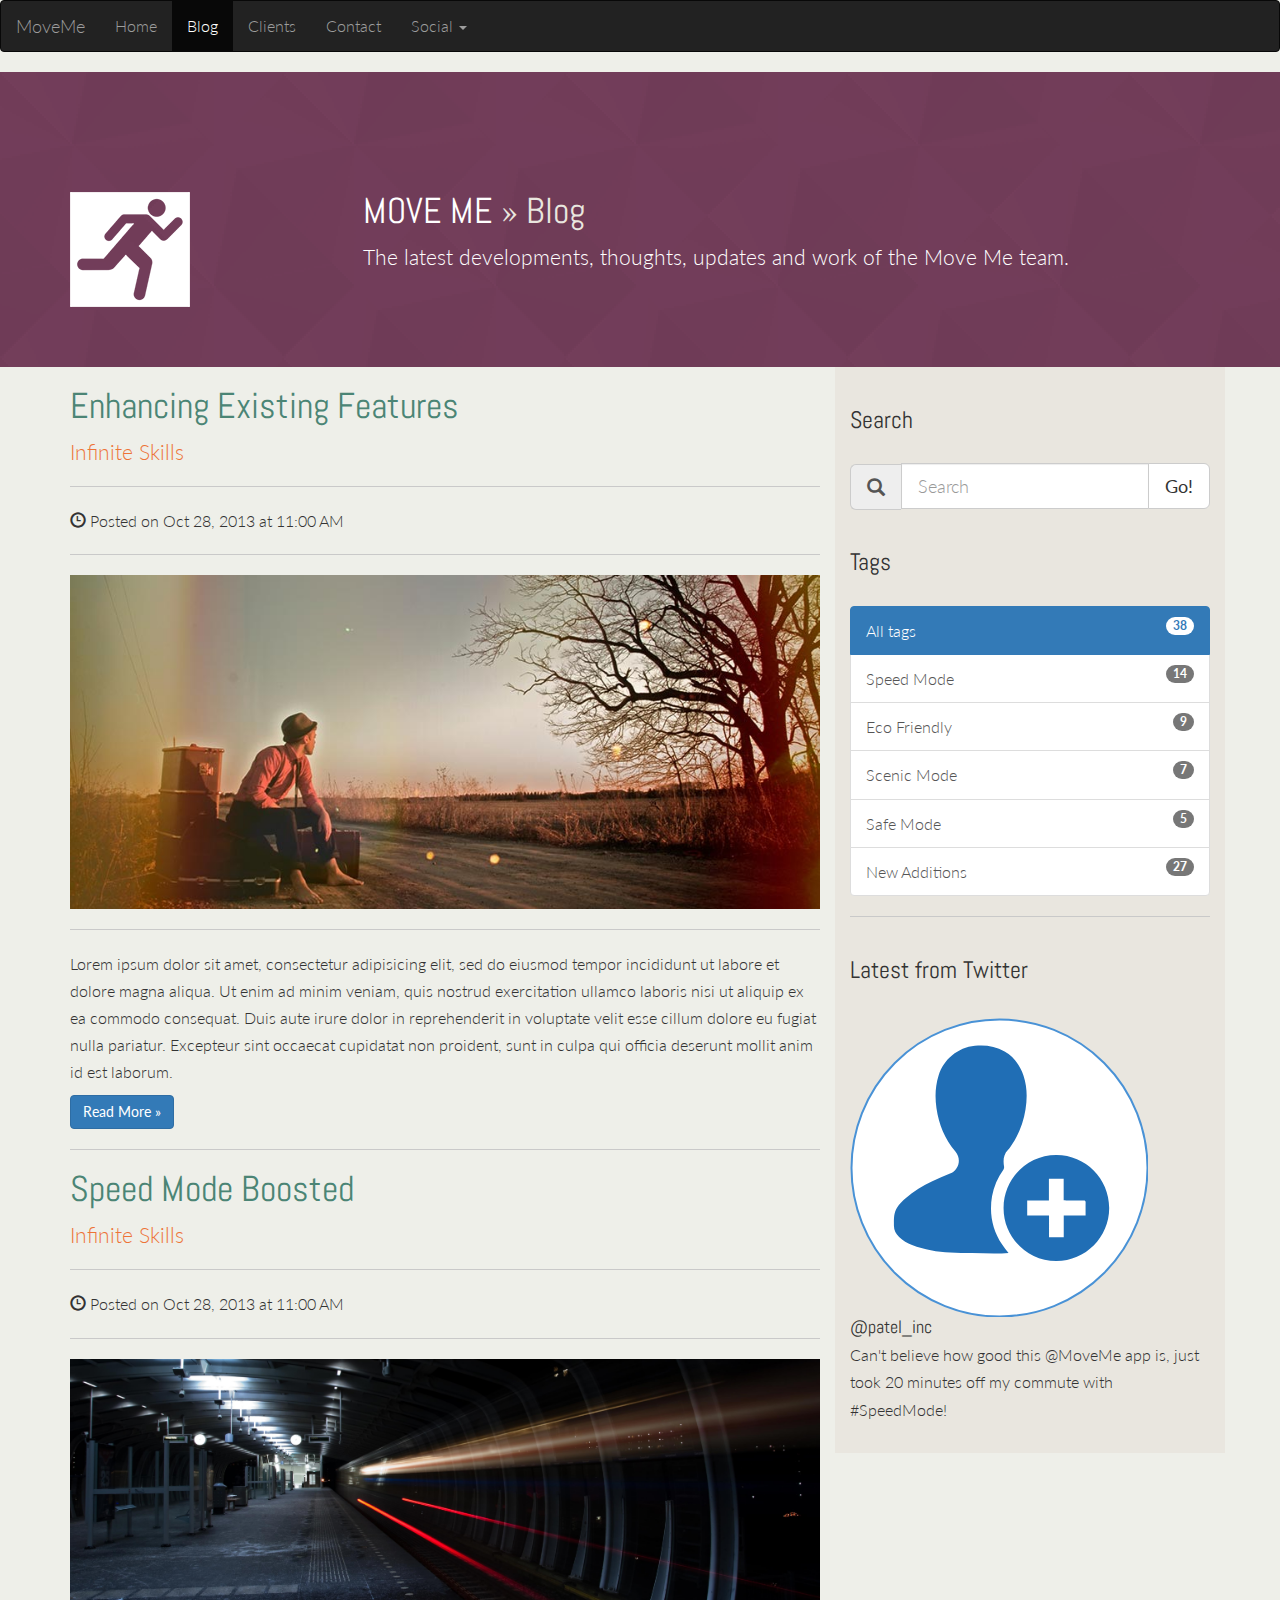
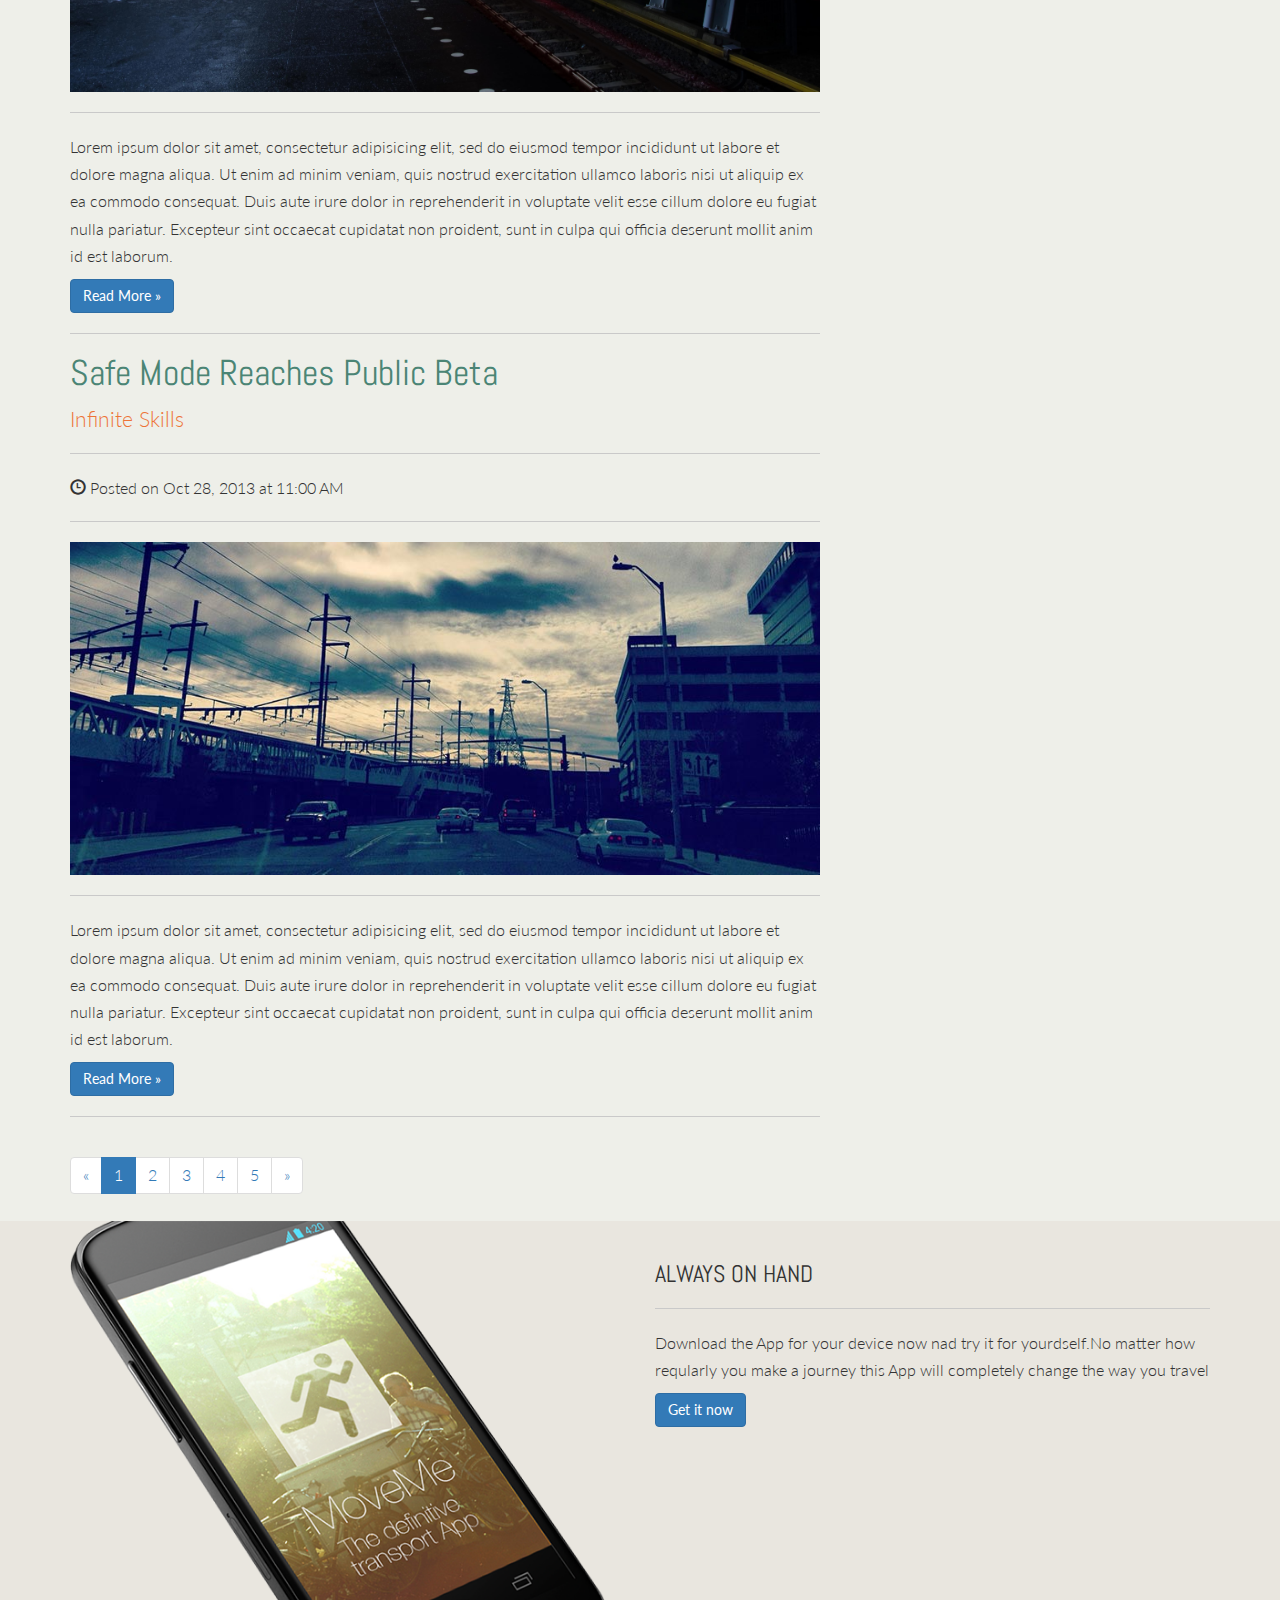
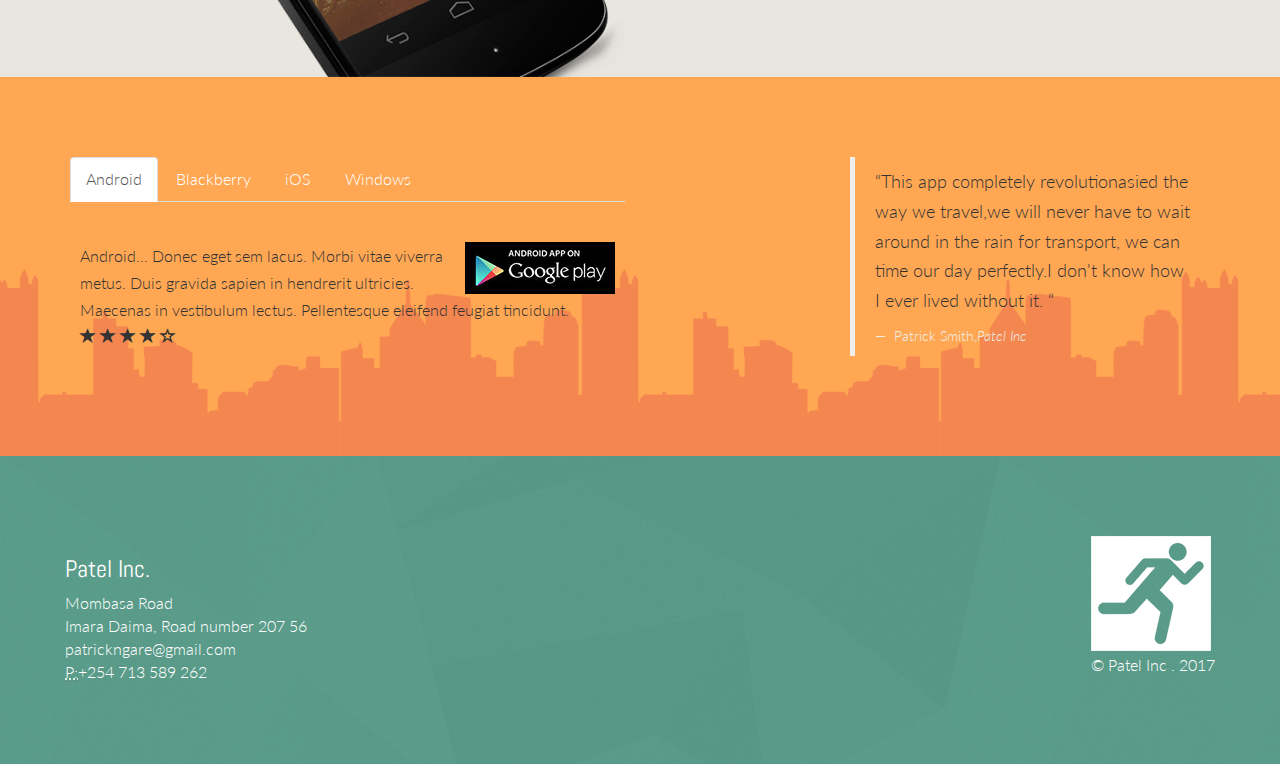
==== commit 2aabed97: "added twitter componet and list" ====
--- a/blog.html
+++ b/blog.html
@@ -119,6 +119,31 @@
                     </span>
           </div>
         </section>
+        <section>
+          <h3 class="tpad">Tags</h3>
+          <div class="list-group tpad">
+            <a href="#" class="list-group-item active"><span class="badge">38</span>All tags</a>
+            <a href="#" class="list-group-item"><span class="badge">14</span>Speed Mode</a>
+            <a href="#" class="list-group-item"><span class="badge">9</span>Eco Friendly</a>
+            <a href="#" class="list-group-item"><span class="badge">7</span>Scenic Mode</a>
+            <a href="#" class="list-group-item"><span class="badge">5</span>Safe Mode</a>
+            <a href="#" class="list-group-item"><span class="badge">27</span>New Additions</a>
+          </div>
+          <hr>
+        </section>
+        <section>
+                <h3 class="tpad">Latest from Twitter</h3>
+                <div class="media tpad">
+                    <a class="pull-left" href="#">
+                        <img class="media-object" src="img/user.svg" alt="user">
+                    </a>
+                    <div class="media-body">
+                        <h4 class="media-heading">@patel_inc</h4>
+                        <p class="bpad">Can't believe how good this @MoveMe app is, just took 20 minutes off my commute with #SpeedMode!</p>
+                    </div>
+                </div>
+
+            </section>
 
       </div>
     </div>
--- a/css/styles.css
+++ b/css/styles.css
@@ -79,6 +79,9 @@
   background-color: #e9e6df;
 
 }
+.bpad{
+  margin-bottom: 30px;
+}
 @media(min-width: 768px){
 .carousel-inner > .item{
     height: 700px;
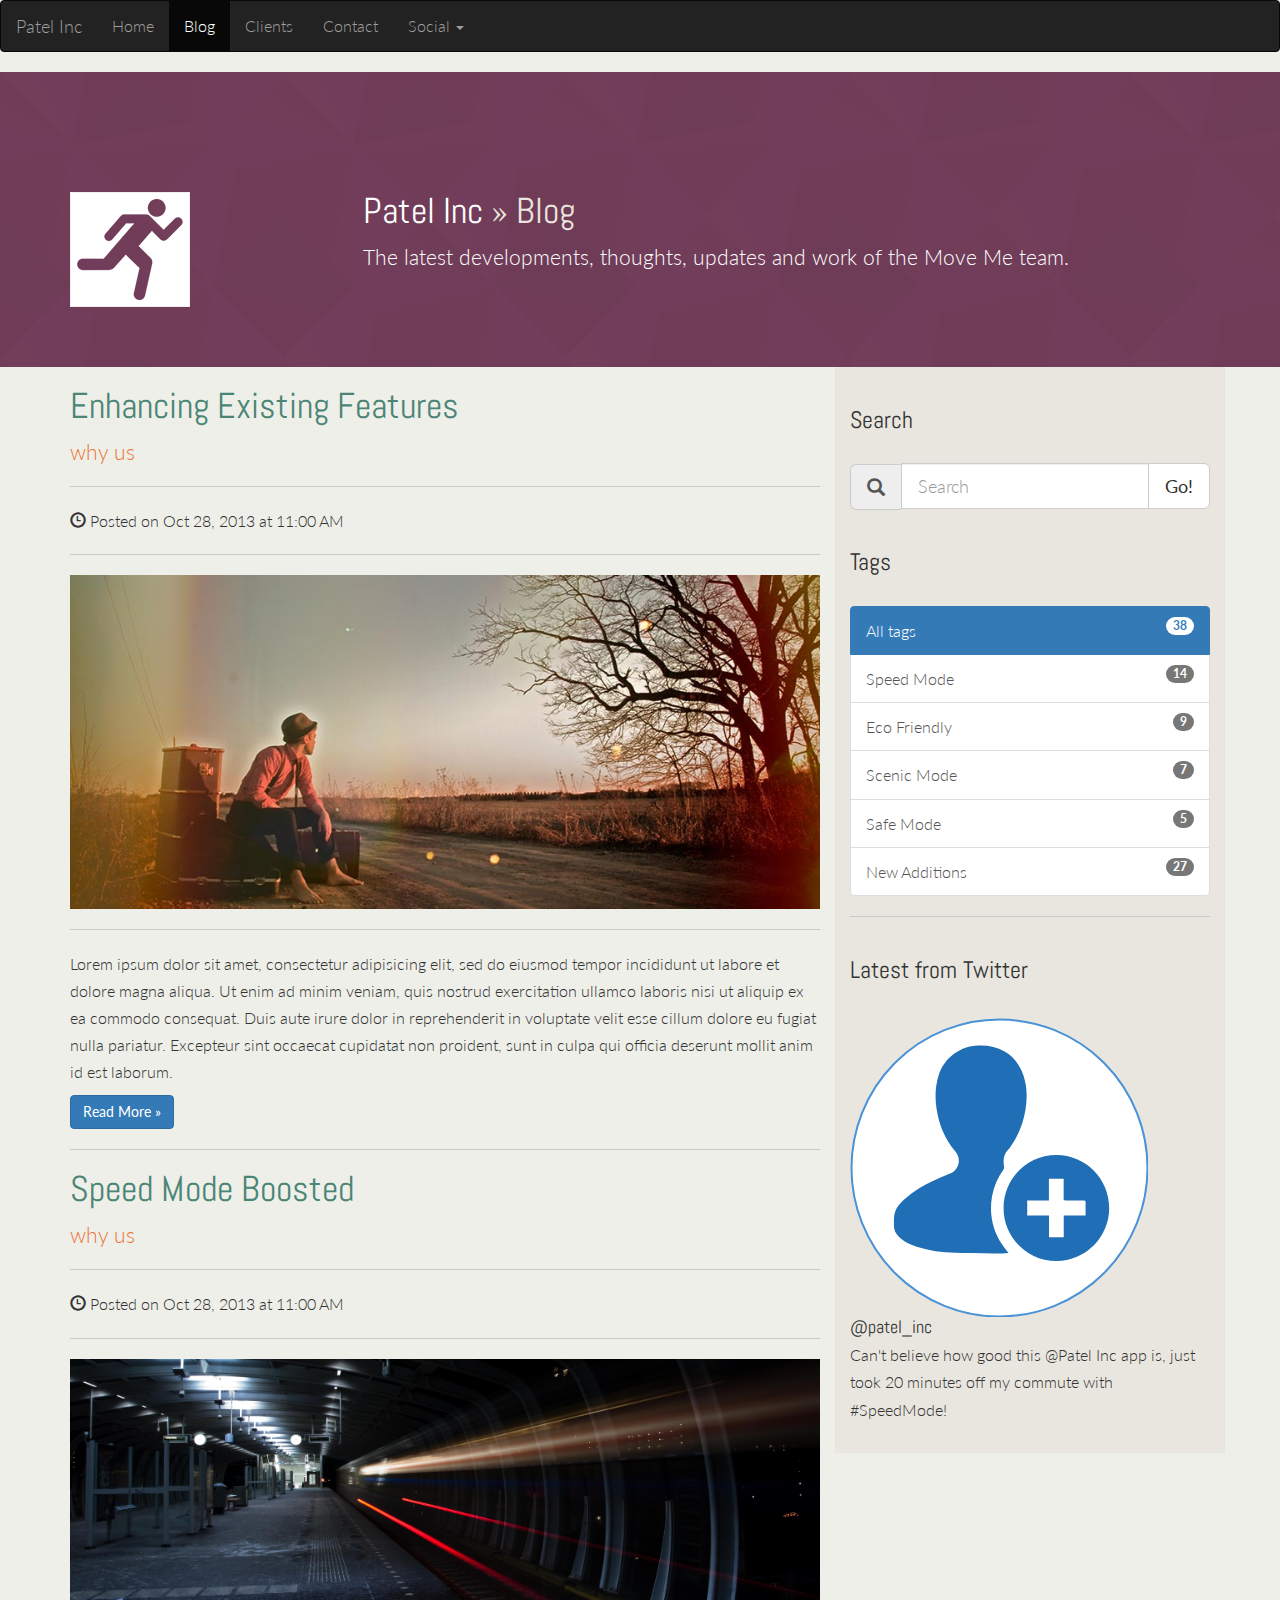
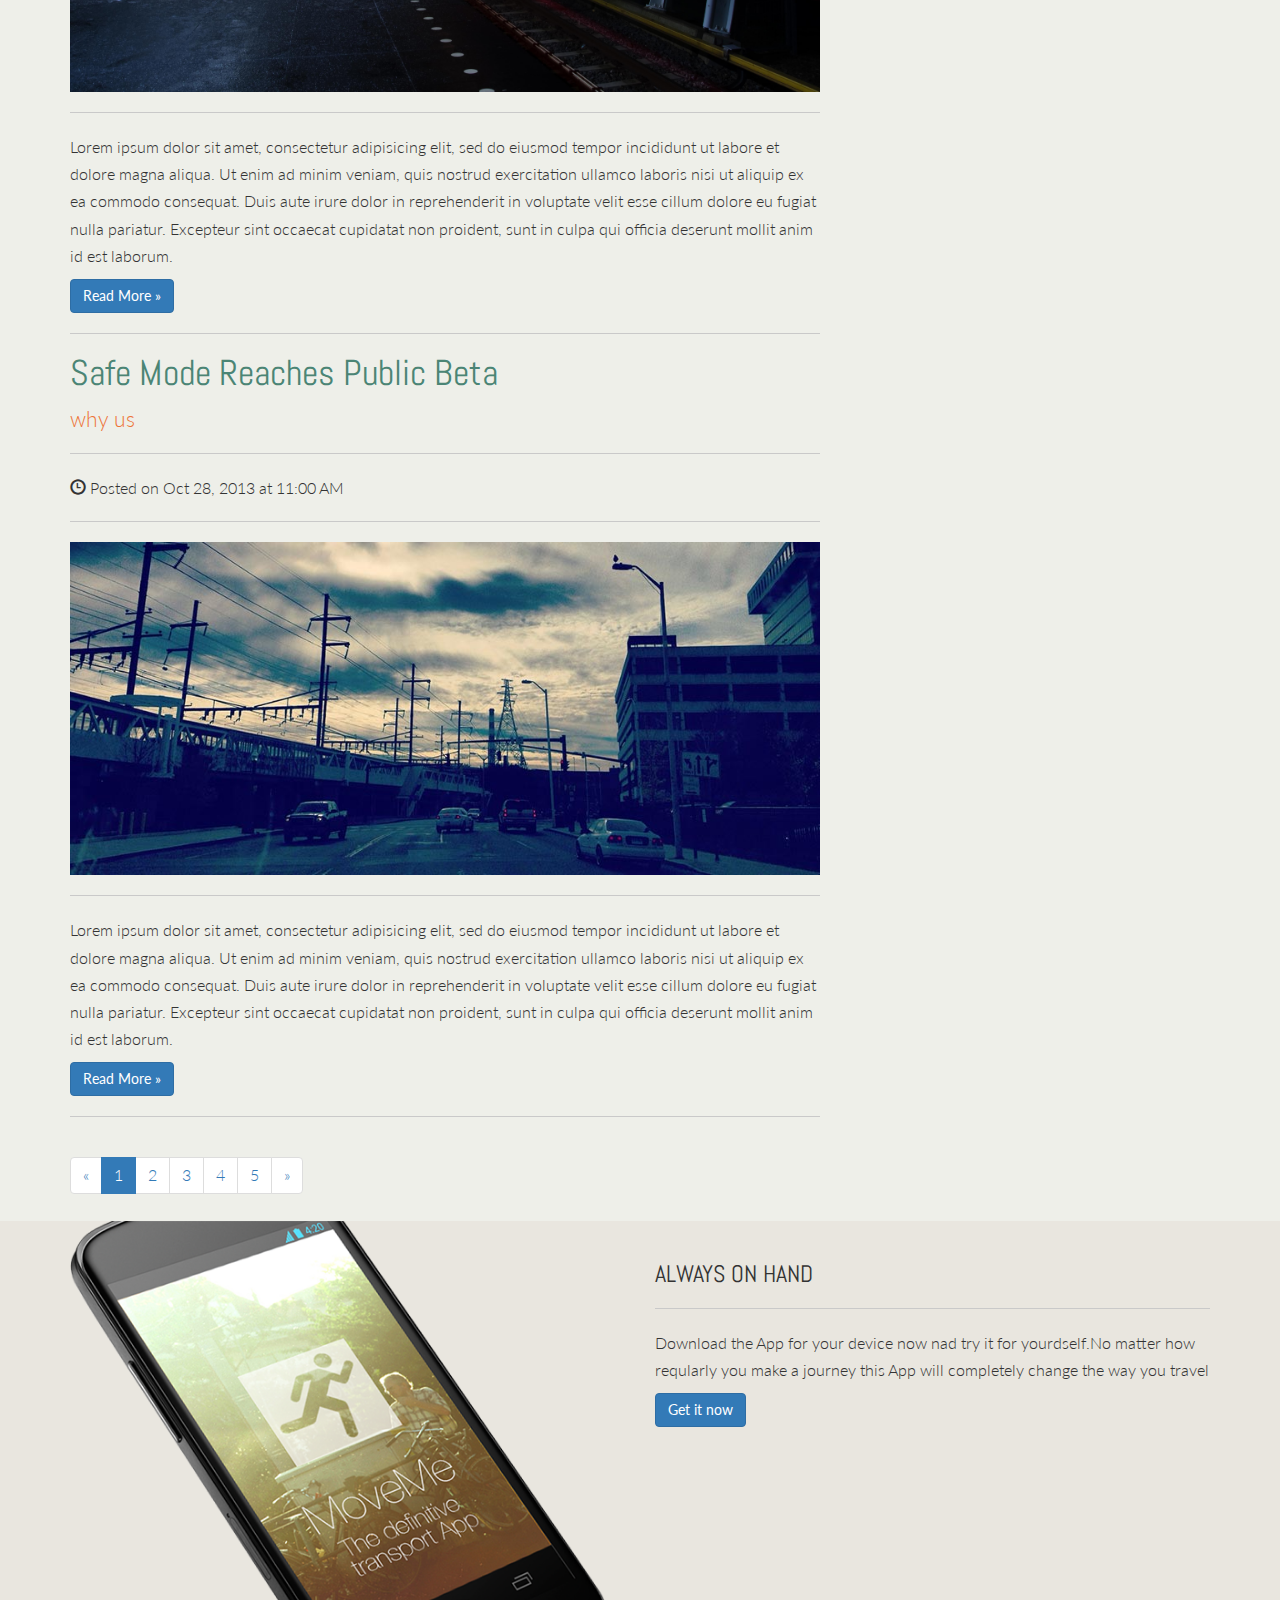
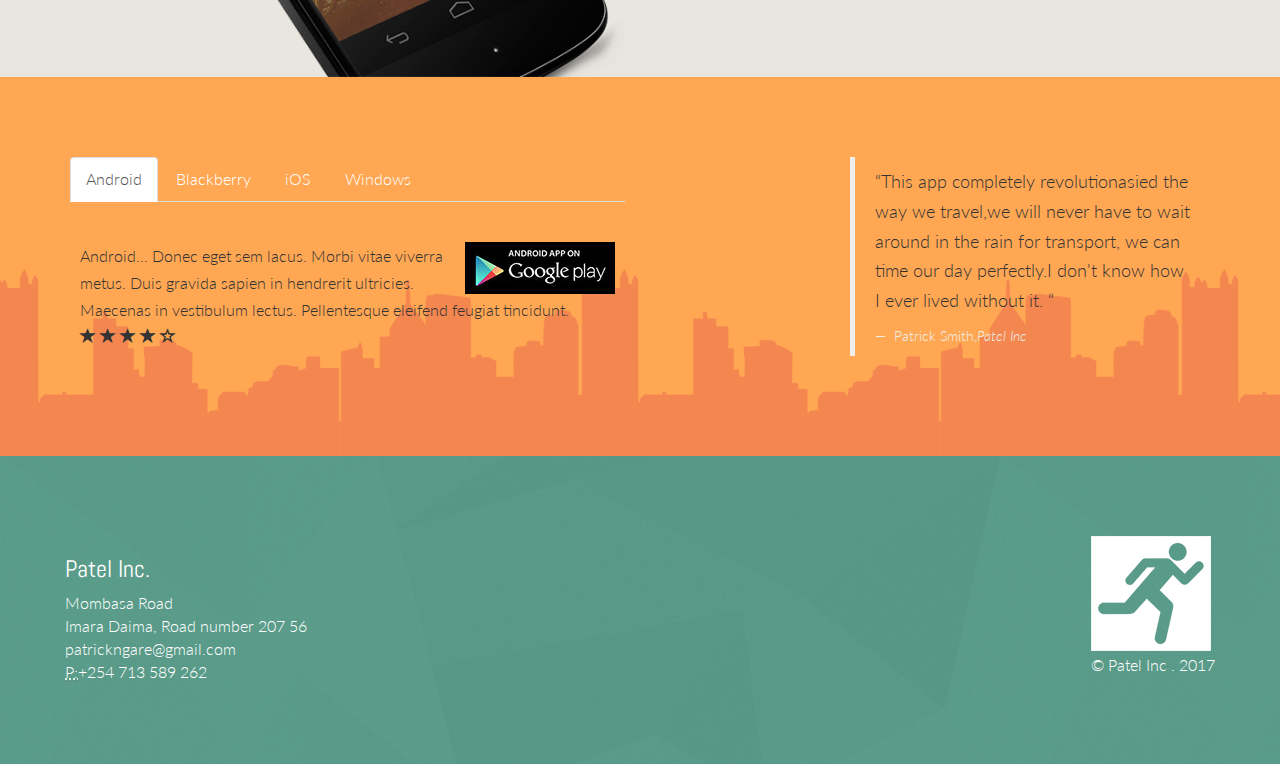
==== commit e6453acd: "removed bugs" ====
--- a/blog.html
+++ b/blog.html
@@ -21,7 +21,7 @@
            <span class="icon-bar"></span>
            <span class="icon-bar"></span>
        </button>
-      <a class="navbar-brand" href="index.html">MoveMe</a>
+      <a class="navbar-brand" href="index.html">Patel Inc</a>
     </div>
     <div class="navbar-collapse collapse">
       <ul class="nav navbar-nav">
@@ -49,7 +49,7 @@
           <img class="img-responsive tpad" src="img/moveMe.png">
         </div>
         <div class="col-xs-9">
-          <h1>MOVE ME <span class="text-muted">&raquo; Blog</span></h1>
+          <h1>Patel Inc <span class="text-muted">&raquo; Blog</span></h1>
           <p class="lead">The latest developments, thoughts, updates and work of the Move Me team.</p>
         </div>
       </div>
@@ -61,7 +61,7 @@
       <div class="col-sm-8 blog">
         <section>
           <h1><a href="#">Enhancing Existing Features</a></h1>
-          <p class="lead"><a href="index.html">Infinite Skills</a></p>
+          <p class="lead"><a href="index.html">why us </a></p>
           <hr>
           <p><span class="glyphicon glyphicon-time"></span> Posted on Oct 28, 2013 at 11:00 AM</p>
           <hr>
@@ -74,7 +74,7 @@
         </section>
         <section>
           <h1><a href="#">Speed Mode Boosted</a></h1>
-          <p class="lead"><a href="index.html">Infinite Skills</a></p>
+          <p class="lead"><a href="index.html">why us </a></p>
           <hr>
           <p><span class="glyphicon glyphicon-time"></span> Posted on Oct 28, 2013 at 11:00 AM</p>
           <hr>
@@ -87,7 +87,7 @@
         </section>
         <section>
           <h1><a href="#">Safe Mode Reaches Public Beta</a></h1>
-          <p class="lead"><a href="index.html">Infinite Skills</a></p>
+          <p class="lead"><a href="index.html">why us </a></p>
           <hr>
           <p><span class="glyphicon glyphicon-time"></span> Posted on Oct 28, 2013 at 11:00 AM</p>
           <hr>
@@ -139,7 +139,7 @@
                     </a>
                     <div class="media-body">
                         <h4 class="media-heading">@patel_inc</h4>
-                        <p class="bpad">Can't believe how good this @MoveMe app is, just took 20 minutes off my commute with #SpeedMode!</p>
+                        <p class="bpad">Can't believe how good this @Patel Inc app is, just took 20 minutes off my commute with #SpeedMode!</p>
                     </div>
                 </div>
 
@@ -252,13 +252,6 @@
   <script src="js/jquery.js"></script>
   <script src="js/bootstrap.js"></script>
   <script src="js/scripts.js"></script>
-  <script>
-    $(function() {
-      $('.carousel').carousel({
-        interval: 4000
-      });
-    })
-  </script>
 </body>
 
 </html>
--- a/css/styles.css
+++ b/css/styles.css
@@ -82,7 +82,16 @@
 .bpad{
   margin-bottom: 30px;
 }
+.map{
+  height: 350px;
+  width: 100%;
+}
 @media(min-width: 768px){
 .carousel-inner > .item{
     height: 700px;
 }
+.map{
+  height: 500px;
+
+}
+}
